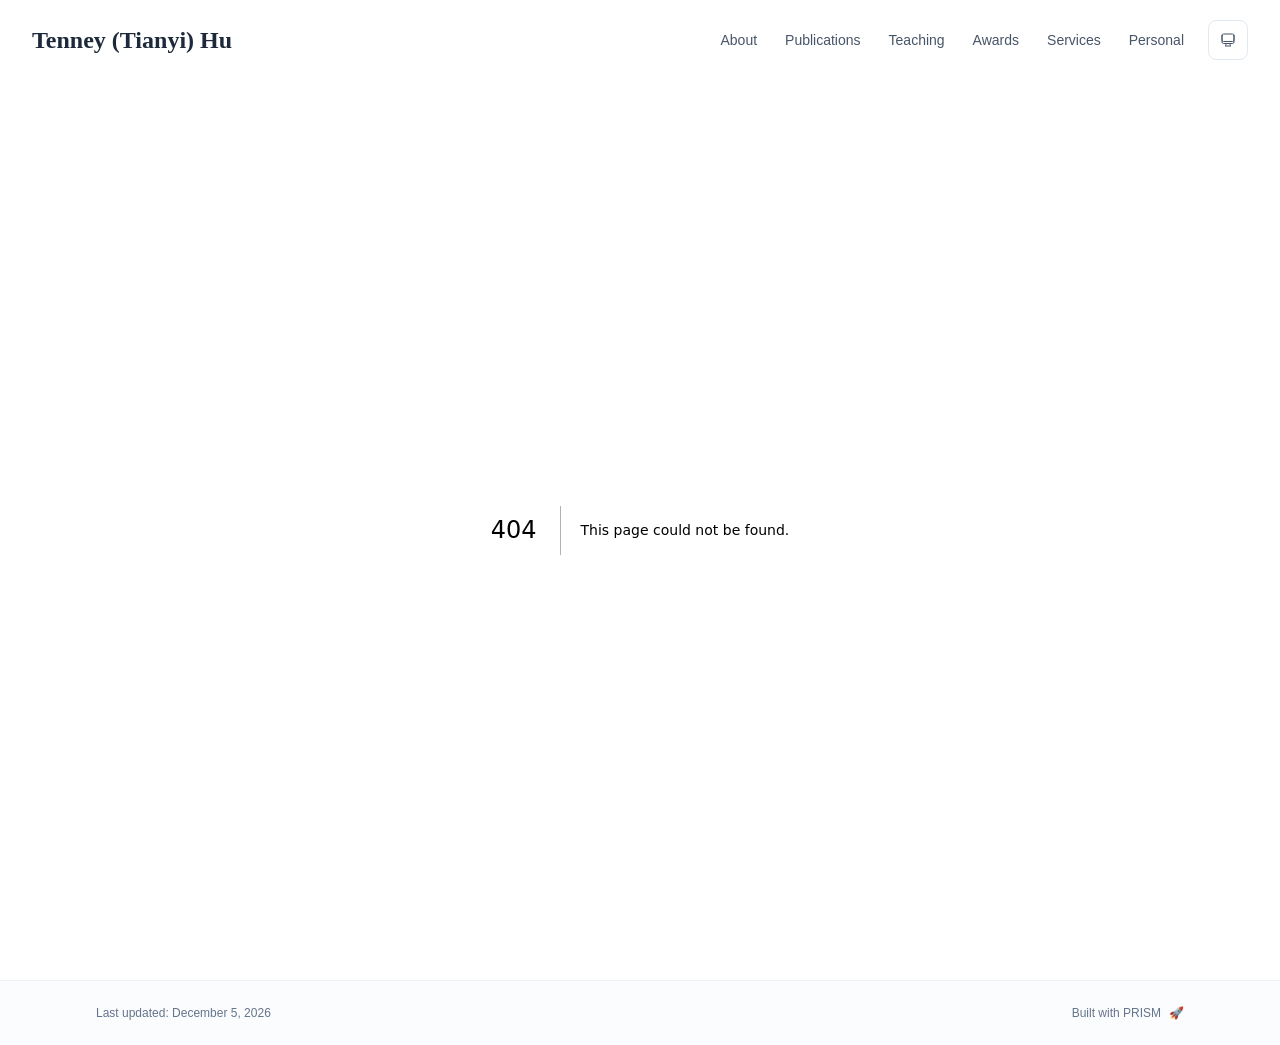
==== 404/index.html @ b14a24d8 "A" ====
<!DOCTYPE html><!--tBl_cFNAzrPfrctLOhfGu--><html lang="en" class="scroll-smooth"><head><meta charSet="utf-8"/><meta name="viewport" content="width=device-width, initial-scale=1"/><link rel="stylesheet" href="/_next/static/css/1323167429cc407e.css" data-precedence="next"/><link rel="preload" as="script" fetchPriority="low" href="/_next/static/chunks/webpack-084ae6d53f03b7b3.js"/><script src="/_next/static/chunks/4bd1b696-c023c6e3521b1417.js" async=""></script><script src="/_next/static/chunks/255-dda36e826969d334.js" async=""></script><script src="/_next/static/chunks/main-app-a64afe714de69679.js" async=""></script><script src="/_next/static/chunks/615-4d3a2b0922041f0c.js" async=""></script><script src="/_next/static/chunks/619-9168df9c2a29b74b.js" async=""></script><script src="/_next/static/chunks/310-e331d309ebd695f5.js" async=""></script><script src="/_next/static/chunks/app/layout-cf4c3bbd81ba5dc7.js" async=""></script><link rel="icon" href="/icon.svg" type="image/svg+xml"/><link rel="dns-prefetch" href="https://jialeliu.com"/><link rel="preconnect" href="https://jialeliu.com" crossorigin=""/><link rel="preload" as="font" type="font/woff2" href="https://jialeliu.com/fonts/georgiab.woff2" crossorigin=""/><title>404: This page could not be found.</title><meta name="robots" content="noindex"/><title>Tenney (Tianyi) Hu</title><meta name="description" content="PhD student at the Aarhus University."/><meta name="author" content="Tianyi Hu"/><meta name="keywords" content="Tianyi Hu,PhD,Research,Aarhus University"/><meta name="creator" content="Tianyi Hu"/><meta name="publisher" content="Tianyi Hu"/><meta property="og:title" content="Tenney (Tianyi) Hu"/><meta property="og:description" content="PhD student at the Aarhus University."/><meta property="og:site_name" content="Tianyi Hu&#x27;s Academic Website"/><meta property="og:locale" content="en_US"/><meta property="og:type" content="website"/><meta name="twitter:card" content="summary"/><meta name="twitter:title" content="Tenney (Tianyi) Hu"/><meta name="twitter:description" content="PhD student at the Aarhus University."/><link rel="icon" href="/icon.svg"/><script>
              try {
                const theme = localStorage.getItem('theme-storage');
                const parsed = theme ? JSON.parse(theme) : null;
                const setting = parsed?.state?.theme || 'system';
                const prefersDark = typeof window !== 'undefined' && window.matchMedia && window.matchMedia('(prefers-color-scheme: dark)').matches;
                const effective = setting === 'dark' ? 'dark' : (setting === 'light' ? 'light' : (prefersDark ? 'dark' : 'light'));
                var root = document.documentElement;
                root.classList.add(effective);
                root.setAttribute('data-theme', effective);
              } catch (e) {
                var root = document.documentElement;
                root.classList.add('light');
                root.setAttribute('data-theme', 'light');
              }
            </script><script>
    try {
      const cfg = {"enabled":true,"locales":["en"],"defaultLocale":"en","mode":"auto","fixedLocale":"en","persist":true,"switcher":true,"labels":{"en":"English"}};
      const storageKey = 'locale-storage';
      const normalize = (value) => typeof value === 'string' ? value.trim().replace('_', '-').toLowerCase() : '';
      const matchLocale = (candidate) => {
        const normalized = normalize(candidate);
        if (!normalized) return null;
        if (cfg.locales.includes(normalized)) return normalized;
        const language = normalized.split('-')[0];
        if (cfg.locales.includes(language)) return language;
        return null;
      };

      let resolved = null;

      if (cfg.persist) {
        resolved = matchLocale(localStorage.getItem(storageKey));
      }

      if (!resolved) {
        if (cfg.mode === 'fixed') {
          resolved = cfg.fixedLocale;
        } else {
          resolved = matchLocale(navigator.language);
        }
      }

      if (!resolved) {
        resolved = cfg.defaultLocale;
      }

      const root = document.documentElement;
      root.lang = resolved;
      root.setAttribute('data-locale', resolved);

      if (cfg.persist) {
        localStorage.setItem(storageKey, resolved);
      }
    } catch (e) {
      const root = document.documentElement;
      root.lang = 'en';
      root.setAttribute('data-locale', 'en');
    }
  </script><script src="/_next/static/chunks/polyfills-42372ed130431b0a.js" noModule=""></script></head><body class="font-sans antialiased"><div hidden=""><!--$--><!--/$--></div><div style="visibility:hidden"><nav class="fixed top-0 left-0 right-0 z-50" data-headlessui-state=""><div class="transition-all duration-300 ease-out bg-transparent" style="transform:translateY(-100px)"><div class="max-w-7xl mx-auto px-4 sm:px-6 lg:px-8"><div class="flex justify-between items-center h-16 lg:h-20"><div class="flex-shrink-0" tabindex="0"><a class="text-xl lg:text-2xl font-serif font-semibold text-primary hover:text-accent transition-colors duration-200" href="/">Tenney (Tianyi) Hu</a></div><div class="hidden lg:block"><div class="ml-10 flex items-center space-x-3"><div class="relative flex items-baseline space-x-1"><a data-nav-href="/" class="relative px-3 py-2 text-sm font-medium rounded-lg transition-colors duration-150 text-neutral-600" href="/">About</a><a data-nav-href="/publications" class="relative px-3 py-2 text-sm font-medium rounded-lg transition-colors duration-150 text-neutral-600" href="/publications/">Publications</a><a data-nav-href="/teaching" class="relative px-3 py-2 text-sm font-medium rounded-lg transition-colors duration-150 text-neutral-600" href="/teaching/">Teaching</a><a data-nav-href="/awards" class="relative px-3 py-2 text-sm font-medium rounded-lg transition-colors duration-150 text-neutral-600" href="/awards/">Awards</a><a data-nav-href="/services" class="relative px-3 py-2 text-sm font-medium rounded-lg transition-colors duration-150 text-neutral-600" href="/services/">Services</a><a data-nav-href="/personal" class="relative px-3 py-2 text-sm font-medium rounded-lg transition-colors duration-150 text-neutral-600" href="/personal/">Personal</a></div><div class="flex items-center justify-center w-10 h-10 rounded-lg border border-neutral-200 dark:border-[rgba(148,163,184,0.24)] bg-background dark:bg-neutral-800"><div class="w-4 h-4 rounded-full bg-neutral-300 animate-pulse"></div></div></div></div><div class="lg:hidden flex items-center space-x-2"><div class="flex items-center justify-center w-10 h-10 rounded-lg border border-neutral-200 dark:border-[rgba(148,163,184,0.24)] bg-background dark:bg-neutral-800"><div class="w-4 h-4 rounded-full bg-neutral-300 animate-pulse"></div></div><button class="inline-flex items-center justify-center p-2 rounded-md text-neutral-600 hover:text-primary hover:bg-neutral-100 dark:hover:bg-neutral-800 focus:outline-none focus:ring-2 focus:ring-inset focus:ring-accent transition-colors duration-200" id="headlessui-disclosure-button-_R_7pdb_" type="button" aria-expanded="false" data-headlessui-state=""><span class="sr-only">Open main menu</span><div><svg xmlns="http://www.w3.org/2000/svg" fill="none" viewBox="0 0 24 24" stroke-width="1.5" stroke="currentColor" aria-hidden="true" data-slot="icon" class="block h-6 w-6"><path stroke-linecap="round" stroke-linejoin="round" d="M3.75 6.75h16.5M3.75 12h16.5m-16.5 5.25h16.5"></path></svg></div></button></div></div></div></div></nav><main class="min-h-screen pt-16 lg:pt-20"><div style="font-family:system-ui,&quot;Segoe UI&quot;,Roboto,Helvetica,Arial,sans-serif,&quot;Apple Color Emoji&quot;,&quot;Segoe UI Emoji&quot;;height:100vh;text-align:center;display:flex;flex-direction:column;align-items:center;justify-content:center"><div><style>body{color:#000;background:#fff;margin:0}.next-error-h1{border-right:1px solid rgba(0,0,0,.3)}@media (prefers-color-scheme:dark){body{color:#fff;background:#000}.next-error-h1{border-right:1px solid rgba(255,255,255,.3)}}</style><h1 class="next-error-h1" style="display:inline-block;margin:0 20px 0 0;padding:0 23px 0 0;font-size:24px;font-weight:500;vertical-align:top;line-height:49px">404</h1><div style="display:inline-block"><h2 style="font-size:14px;font-weight:400;line-height:49px;margin:0">This page could not be found.</h2></div></div></div><!--$--><!--/$--></main><footer class="border-t border-neutral-200/50 bg-neutral-50/50 dark:bg-neutral-900/50 dark:border-neutral-700/50"><div class="max-w-6xl mx-auto px-4 sm:px-6 lg:px-8 py-6"><div class="flex flex-col sm:flex-row justify-between items-center gap-2"><p class="text-xs text-neutral-500">Last updated<!-- -->: <!-- -->April 13, 2026</p><p class="text-xs text-neutral-500 flex items-center"><a href="https://github.com/xyjoey/PRISM" target="_blank" rel="noopener noreferrer">Built with PRISM</a><span class="ml-2">🚀</span></p></div></div></footer></div><script src="/_next/static/chunks/webpack-084ae6d53f03b7b3.js" id="_R_" async=""></script><script>(self.__next_f=self.__next_f||[]).push([0])</script><script>self.__next_f.push([1,"1:\"$Sreact.fragment\"\n3:I[7558,[\"615\",\"static/chunks/615-4d3a2b0922041f0c.js\",\"619\",\"static/chunks/619-9168df9c2a29b74b.js\",\"310\",\"static/chunks/310-e331d309ebd695f5.js\",\"177\",\"static/chunks/app/layout-cf4c3bbd81ba5dc7.js\"],\"ThemeProvider\"]\n4:I[611,[\"615\",\"static/chunks/615-4d3a2b0922041f0c.js\",\"619\",\"static/chunks/619-9168df9c2a29b74b.js\",\"310\",\"static/chunks/310-e331d309ebd695f5.js\",\"177\",\"static/chunks/app/layout-cf4c3bbd81ba5dc7.js\"],\"LocaleProvider\"]\n5:I[552,[\"615\",\"static/chunks/615-4d3a2b0922041f0c.js\",\"619\",\"static/chunks/619-9168df9c2a29b74b.js\",\"310\",\"static/chunks/310-e331d309ebd695f5.js\",\"177\",\"static/chunks/app/layout-cf4c3bbd81ba5dc7.js\"],\"default\"]\nb:I[7150,[],\"\"]\n:HL[\"/_next/static/css/1323167429cc407e.css\",\"style\"]\n2:T57d,"])</script><script>self.__next_f.push([1,"\n    try {\n      const cfg = {\"enabled\":true,\"locales\":[\"en\"],\"defaultLocale\":\"en\",\"mode\":\"auto\",\"fixedLocale\":\"en\",\"persist\":true,\"switcher\":true,\"labels\":{\"en\":\"English\"}};\n      const storageKey = 'locale-storage';\n      const normalize = (value) =\u003e typeof value === 'string' ? value.trim().replace('_', '-').toLowerCase() : '';\n      const matchLocale = (candidate) =\u003e {\n        const normalized = normalize(candidate);\n        if (!normalized) return null;\n        if (cfg.locales.includes(normalized)) return normalized;\n        const language = normalized.split('-')[0];\n        if (cfg.locales.includes(language)) return language;\n        return null;\n      };\n\n      let resolved = null;\n\n      if (cfg.persist) {\n        resolved = matchLocale(localStorage.getItem(storageKey));\n      }\n\n      if (!resolved) {\n        if (cfg.mode === 'fixed') {\n          resolved = cfg.fixedLocale;\n        } else {\n          resolved = matchLocale(navigator.language);\n        }\n      }\n\n      if (!resolved) {\n        resolved = cfg.defaultLocale;\n      }\n\n      const root = document.documentElement;\n      root.lang = resolved;\n      root.setAttribute('data-locale', resolved);\n\n      if (cfg.persist) {\n        localStorage.setItem(storageKey, resolved);\n      }\n    } catch (e) {\n      const root = document.documentElement;\n      root.lang = 'en';\n      root.setAttribute('data-locale', 'en');\n    }\n  "])</script><script>self.__next_f.push([1,"0:{\"P\":null,\"b\":\"tBl_cFNAzrPfrctLOhfGu\",\"p\":\"\",\"c\":[\"\",\"_not-found\",\"\"],\"i\":false,\"f\":[[[\"\",{\"children\":[\"/_not-found\",{\"children\":[\"__PAGE__\",{}]}]},\"$undefined\",\"$undefined\",true],[\"\",[\"$\",\"$1\",\"c\",{\"children\":[[[\"$\",\"link\",\"0\",{\"rel\":\"stylesheet\",\"href\":\"/_next/static/css/1323167429cc407e.css\",\"precedence\":\"next\",\"crossOrigin\":\"$undefined\",\"nonce\":\"$undefined\"}]],[\"$\",\"html\",null,{\"lang\":\"en\",\"className\":\"scroll-smooth\",\"suppressHydrationWarning\":true,\"children\":[[\"$\",\"head\",null,{\"children\":[[\"$\",\"link\",null,{\"rel\":\"icon\",\"href\":\"/icon.svg\",\"type\":\"image/svg+xml\"}],[\"$\",\"link\",null,{\"rel\":\"dns-prefetch\",\"href\":\"https://jialeliu.com\"}],[\"$\",\"link\",null,{\"rel\":\"preconnect\",\"href\":\"https://jialeliu.com\",\"crossOrigin\":\"\"}],[\"$\",\"link\",null,{\"rel\":\"preload\",\"as\":\"font\",\"type\":\"font/woff2\",\"href\":\"https://jialeliu.com/fonts/georgiab.woff2\",\"crossOrigin\":\"\"}],[\"$\",\"script\",null,{\"dangerouslySetInnerHTML\":{\"__html\":\"\\n              try {\\n                const theme = localStorage.getItem('theme-storage');\\n                const parsed = theme ? JSON.parse(theme) : null;\\n                const setting = parsed?.state?.theme || 'system';\\n                const prefersDark = typeof window !== 'undefined' \u0026\u0026 window.matchMedia \u0026\u0026 window.matchMedia('(prefers-color-scheme: dark)').matches;\\n                const effective = setting === 'dark' ? 'dark' : (setting === 'light' ? 'light' : (prefersDark ? 'dark' : 'light'));\\n                var root = document.documentElement;\\n                root.classList.add(effective);\\n                root.setAttribute('data-theme', effective);\\n              } catch (e) {\\n                var root = document.documentElement;\\n                root.classList.add('light');\\n                root.setAttribute('data-theme', 'light');\\n              }\\n            \"}}],[\"$\",\"script\",null,{\"dangerouslySetInnerHTML\":{\"__html\":\"$2\"}}]]}],[\"$\",\"body\",null,{\"className\":\"font-sans antialiased\",\"children\":[\"$\",\"$L3\",null,{\"children\":[\"$\",\"$L4\",null,{\"config\":{\"enabled\":true,\"locales\":[\"en\"],\"defaultLocale\":\"en\",\"mode\":\"auto\",\"fixedLocale\":\"en\",\"persist\":true,\"switcher\":true,\"labels\":{\"en\":\"English\"}},\"children\":[[\"$\",\"$L5\",null,{\"items\":[{\"title\":\"About\",\"type\":\"page\",\"target\":\"about\",\"href\":\"/\"},{\"title\":\"Publications\",\"type\":\"page\",\"target\":\"publications\",\"href\":\"/publications\"},{\"title\":\"Teaching\",\"type\":\"page\",\"target\":\"teaching\",\"href\":\"/teaching\"},{\"title\":\"Awards\",\"type\":\"page\",\"target\":\"awards\",\"href\":\"/awards\"},{\"title\":\"Services\",\"type\":\"page\",\"target\":\"services\",\"href\":\"/services\"},{\"title\":\"Personal\",\"type\":\"page\",\"target\":\"personal\",\"href\":\"/personal\"}],\"siteTitle\":\"Tenney (Tianyi) Hu\",\"enableOnePageMode\":false,\"i18n\":\"$0:f:0:1:1:props:children:1:props:children:1:props:children:props:children:props:config\",\"itemsByLocale\":{\"en\":[{\"title\":\"About\",\"type\":\"page\",\"target\":\"about\",\"href\":\"/\"},{\"title\":\"Publications\",\"type\":\"page\",\"target\":\"publications\",\"href\":\"/publications\"},{\"title\":\"Teaching\",\"type\":\"page\",\"target\":\"teaching\",\"href\":\"/teaching\"},{\"title\":\"Awards\",\"type\":\"page\",\"target\":\"awards\",\"href\":\"/awards\"},{\"title\":\"Services\",\"type\":\"page\",\"target\":\"services\",\"href\":\"/services\"},{\"title\":\"Personal\",\"type\":\"page\",\"target\":\"personal\",\"href\":\"/personal\"}]},\"siteTitleByLocale\":{\"en\":\"Tenney (Tianyi) Hu\"}}],\"$L6\",\"$L7\"]}]}]}]]}]]}],{\"children\":[\"/_not-found\",\"$L8\",{\"children\":[\"__PAGE__\",\"$L9\",{},null,false]},null,false]},null,false],\"$La\",false]],\"m\":\"$undefined\",\"G\":[\"$b\",[]],\"s\":false,\"S\":true}\n"])</script><script>self.__next_f.push([1,"c:I[9766,[],\"\"]\nd:I[8924,[],\"\"]\ne:I[7923,[\"615\",\"static/chunks/615-4d3a2b0922041f0c.js\",\"619\",\"static/chunks/619-9168df9c2a29b74b.js\",\"310\",\"static/chunks/310-e331d309ebd695f5.js\",\"177\",\"static/chunks/app/layout-cf4c3bbd81ba5dc7.js\"],\"default\"]\nf:I[4431,[],\"OutletBoundary\"]\n11:I[5278,[],\"AsyncMetadataOutlet\"]\n13:I[4431,[],\"ViewportBoundary\"]\n15:I[4431,[],\"MetadataBoundary\"]\n16:\"$Sreact.suspense\"\n6:[\"$\",\"main\",null,{\"className\":\"min-h-screen pt-16 lg:pt-20\",\"children\":[\"$\",\"$Lc\",null,{\"parallelRouterKey\":\"children\",\"error\":\"$undefined\",\"errorStyles\":\"$undefined\",\"errorScripts\":\"$undefined\",\"template\":[\"$\",\"$Ld\",null,{}],\"templateStyles\":\"$undefined\",\"templateScripts\":\"$undefined\",\"notFound\":\"$undefined\",\"forbidden\":\"$undefined\",\"unauthorized\":\"$undefined\"}]}]\n7:[\"$\",\"$Le\",null,{\"lastUpdated\":\"$undefined\",\"lastUpdatedByLocale\":{\"en\":\"$undefined\"},\"defaultLocale\":\"en\"}]\n8:[\"$\",\"$1\",\"c\",{\"children\":[null,[\"$\",\"$Lc\",null,{\"parallelRouterKey\":\"children\",\"error\":\"$undefined\",\"errorStyles\":\"$undefined\",\"errorScripts\":\"$undefined\",\"template\":[\"$\",\"$Ld\",null,{}],\"templateStyles\":\"$undefined\",\"templateScripts\":\"$undefined\",\"notFound\":\"$undefined\",\"forbidden\":\"$undefined\",\"unauthorized\":\"$undefined\"}]]}]\n"])</script><script>self.__next_f.push([1,"9:[\"$\",\"$1\",\"c\",{\"children\":[[[\"$\",\"title\",null,{\"children\":\"404: This page could not be found.\"}],[\"$\",\"div\",null,{\"style\":{\"fontFamily\":\"system-ui,\\\"Segoe UI\\\",Roboto,Helvetica,Arial,sans-serif,\\\"Apple Color Emoji\\\",\\\"Segoe UI Emoji\\\"\",\"height\":\"100vh\",\"textAlign\":\"center\",\"display\":\"flex\",\"flexDirection\":\"column\",\"alignItems\":\"center\",\"justifyContent\":\"center\"},\"children\":[\"$\",\"div\",null,{\"children\":[[\"$\",\"style\",null,{\"dangerouslySetInnerHTML\":{\"__html\":\"body{color:#000;background:#fff;margin:0}.next-error-h1{border-right:1px solid rgba(0,0,0,.3)}@media (prefers-color-scheme:dark){body{color:#fff;background:#000}.next-error-h1{border-right:1px solid rgba(255,255,255,.3)}}\"}}],[\"$\",\"h1\",null,{\"className\":\"next-error-h1\",\"style\":{\"display\":\"inline-block\",\"margin\":\"0 20px 0 0\",\"padding\":\"0 23px 0 0\",\"fontSize\":24,\"fontWeight\":500,\"verticalAlign\":\"top\",\"lineHeight\":\"49px\"},\"children\":404}],[\"$\",\"div\",null,{\"style\":{\"display\":\"inline-block\"},\"children\":[\"$\",\"h2\",null,{\"style\":{\"fontSize\":14,\"fontWeight\":400,\"lineHeight\":\"49px\",\"margin\":0},\"children\":\"This page could not be found.\"}]}]]}]}]],null,[\"$\",\"$Lf\",null,{\"children\":[\"$L10\",[\"$\",\"$L11\",null,{\"promise\":\"$@12\"}]]}]]}]\n"])</script><script>self.__next_f.push([1,"a:[\"$\",\"$1\",\"h\",{\"children\":[[\"$\",\"meta\",null,{\"name\":\"robots\",\"content\":\"noindex\"}],[[\"$\",\"$L13\",null,{\"children\":\"$L14\"}],null],[\"$\",\"$L15\",null,{\"children\":[\"$\",\"div\",null,{\"hidden\":true,\"children\":[\"$\",\"$16\",null,{\"fallback\":null,\"children\":\"$L17\"}]}]}]]}]\n"])</script><script>self.__next_f.push([1,"14:[[\"$\",\"meta\",\"0\",{\"charSet\":\"utf-8\"}],[\"$\",\"meta\",\"1\",{\"name\":\"viewport\",\"content\":\"width=device-width, initial-scale=1\"}]]\n10:null\n"])</script><script>self.__next_f.push([1,"18:I[622,[],\"IconMark\"]\n"])</script><script>self.__next_f.push([1,"12:{\"metadata\":[[\"$\",\"title\",\"0\",{\"children\":\"Tenney (Tianyi) Hu\"}],[\"$\",\"meta\",\"1\",{\"name\":\"description\",\"content\":\"PhD student at the Aarhus University.\"}],[\"$\",\"meta\",\"2\",{\"name\":\"author\",\"content\":\"Tianyi Hu\"}],[\"$\",\"meta\",\"3\",{\"name\":\"keywords\",\"content\":\"Tianyi Hu,PhD,Research,Aarhus University\"}],[\"$\",\"meta\",\"4\",{\"name\":\"creator\",\"content\":\"Tianyi Hu\"}],[\"$\",\"meta\",\"5\",{\"name\":\"publisher\",\"content\":\"Tianyi Hu\"}],[\"$\",\"meta\",\"6\",{\"property\":\"og:title\",\"content\":\"Tenney (Tianyi) Hu\"}],[\"$\",\"meta\",\"7\",{\"property\":\"og:description\",\"content\":\"PhD student at the Aarhus University.\"}],[\"$\",\"meta\",\"8\",{\"property\":\"og:site_name\",\"content\":\"Tianyi Hu's Academic Website\"}],[\"$\",\"meta\",\"9\",{\"property\":\"og:locale\",\"content\":\"en_US\"}],[\"$\",\"meta\",\"10\",{\"property\":\"og:type\",\"content\":\"website\"}],[\"$\",\"meta\",\"11\",{\"name\":\"twitter:card\",\"content\":\"summary\"}],[\"$\",\"meta\",\"12\",{\"name\":\"twitter:title\",\"content\":\"Tenney (Tianyi) Hu\"}],[\"$\",\"meta\",\"13\",{\"name\":\"twitter:description\",\"content\":\"PhD student at the Aarhus University.\"}],[\"$\",\"link\",\"14\",{\"rel\":\"icon\",\"href\":\"/icon.svg\"}],[\"$\",\"$L18\",\"15\",{}]],\"error\":null,\"digest\":\"$undefined\"}\n"])</script><script>self.__next_f.push([1,"17:\"$12:metadata\"\n"])</script></body></html>
---- _next/static/css/1323167429cc407e.css ----
/*! tailwindcss v4.1.10 | MIT License | https://tailwindcss.com */@layer properties{@supports (((-webkit-hyphens:none)) and (not (margin-trim:inline))) or ((-moz-orient:inline) and (not (color:rgb(from red r g b)))){*,::backdrop,:after,:before{--tw-translate-x:0;--tw-translate-y:0;--tw-translate-z:0;--tw-rotate-x:initial;--tw-rotate-y:initial;--tw-rotate-z:initial;--tw-skew-x:initial;--tw-skew-y:initial;--tw-space-y-reverse:0;--tw-space-x-reverse:0;--tw-border-style:solid;--tw-leading:initial;--tw-font-weight:initial;--tw-shadow:0 0 #0000;--tw-shadow-color:initial;--tw-shadow-alpha:100%;--tw-inset-shadow:0 0 #0000;--tw-inset-shadow-color:initial;--tw-inset-shadow-alpha:100%;--tw-ring-color:initial;--tw-ring-shadow:0 0 #0000;--tw-inset-ring-color:initial;--tw-inset-ring-shadow:0 0 #0000;--tw-ring-inset:initial;--tw-ring-offset-width:0px;--tw-ring-offset-color:#fff;--tw-ring-offset-shadow:0 0 #0000;--tw-blur:initial;--tw-brightness:initial;--tw-contrast:initial;--tw-grayscale:initial;--tw-hue-rotate:initial;--tw-invert:initial;--tw-opacity:initial;--tw-saturate:initial;--tw-sepia:initial;--tw-drop-shadow:initial;--tw-drop-shadow-color:initial;--tw-drop-shadow-alpha:100%;--tw-drop-shadow-size:initial;--tw-backdrop-blur:initial;--tw-backdrop-brightness:initial;--tw-backdrop-contrast:initial;--tw-backdrop-grayscale:initial;--tw-backdrop-hue-rotate:initial;--tw-backdrop-invert:initial;--tw-backdrop-opacity:initial;--tw-backdrop-saturate:initial;--tw-backdrop-sepia:initial;--tw-duration:initial;--tw-ease:initial;--tw-scale-x:1;--tw-scale-y:1;--tw-scale-z:1}}}@layer theme{:host,:root{--font-sans:"Inter",-apple-system,BlinkMacSystemFont,"Segoe UI",Roboto,sans-serif;--color-red-50:oklch(97.1% .013 17.38);--color-red-400:oklch(70.4% .191 22.216);--color-red-600:oklch(57.7% .245 27.325);--color-red-900:oklch(39.6% .141 25.723);--color-white:#fff;--spacing:.25rem;--container-2xl:42rem;--container-3xl:48rem;--container-4xl:56rem;--container-6xl:72rem;--container-7xl:80rem;--text-xs:.75rem;--text-xs--line-height:calc(1/.75);--text-sm:.875rem;--text-sm--line-height:calc(1.25/.875);--text-base:1rem;--text-base--line-height:calc(1.5/1);--text-lg:1.125rem;--text-lg--line-height:calc(1.75/1.125);--text-xl:1.25rem;--text-xl--line-height:calc(1.75/1.25);--text-2xl:1.5rem;--text-2xl--line-height:calc(2/1.5);--text-3xl:1.875rem;--text-3xl--line-height:calc(2.25/1.875);--text-4xl:2.25rem;--text-4xl--line-height:calc(2.5/2.25);--font-weight-medium:500;--font-weight-semibold:600;--font-weight-bold:700;--leading-tight:1.25;--leading-relaxed:1.625;--radius-md:.375rem;--radius-lg:.5rem;--radius-xl:.75rem;--radius-2xl:1rem;--ease-out:cubic-bezier(0,0,.2,1);--animate-pulse:pulse 2s cubic-bezier(.4,0,.6,1)infinite;--blur-xl:24px;--aspect-video:16/9;--default-transition-duration:.15s;--default-transition-timing-function:cubic-bezier(.4,0,.2,1);--default-font-family:"Inter",-apple-system,BlinkMacSystemFont,"Segoe UI",Roboto,sans-serif;--default-mono-font-family:"SF Mono",Monaco,"Cascadia Code","Roboto Mono",Consolas,"Courier New",monospace;--line-height-normal:1.5;--shadow-glass:0 8px 32px 0 #1f26875e}}@layer base{*,::backdrop,:after,:before{box-sizing:border-box;border:0 solid;margin:0;padding:0}::file-selector-button{box-sizing:border-box;border:0 solid;margin:0;padding:0}:host,html{-webkit-text-size-adjust:100%;tab-size:4;line-height:1.5;font-family:var(--default-font-family,ui-sans-serif,system-ui,sans-serif,"Apple Color Emoji","Segoe UI Emoji","Segoe UI Symbol","Noto Color Emoji");font-feature-settings:var(--default-font-feature-settings,normal);font-variation-settings:var(--default-font-variation-settings,normal);-webkit-tap-highlight-color:transparent}hr{height:0;color:inherit;border-top-width:1px}abbr:where([title]){-webkit-text-decoration:underline dotted;text-decoration:underline dotted}h1,h2,h3,h4,h5,h6{font-size:inherit;font-weight:inherit}a{color:inherit;-webkit-text-decoration:inherit;text-decoration:inherit}b,strong{font-weight:bolder}code,kbd,pre,samp{font-family:var(--default-mono-font-family,ui-monospace,SFMono-Regular,Menlo,Monaco,Consolas,"Liberation Mono","Courier New",monospace);font-feature-settings:var(--default-mono-font-feature-settings,normal);font-variation-settings:var(--default-mono-font-variation-settings,normal);font-size:1em}small{font-size:80%}sub,sup{vertical-align:baseline;font-size:75%;line-height:0;position:relative}sub{bottom:-.25em}sup{top:-.5em}table{text-indent:0;border-color:inherit;border-collapse:collapse}:-moz-focusring{outline:auto}progress{vertical-align:baseline}summary{display:list-item}menu,ol,ul{list-style:none}audio,canvas,embed,iframe,img,object,svg,video{vertical-align:middle;display:block}img,video{max-width:100%;height:auto}button,input,optgroup,select,textarea{font:inherit;font-feature-settings:inherit;font-variation-settings:inherit;letter-spacing:inherit;color:inherit;opacity:1;background-color:#0000;border-radius:0}::file-selector-button{font:inherit;font-feature-settings:inherit;font-variation-settings:inherit;letter-spacing:inherit;color:inherit;opacity:1;background-color:#0000;border-radius:0}:where(select:is([multiple],[size])) optgroup{font-weight:bolder}:where(select:is([multiple],[size])) optgroup option{padding-inline-start:20px}::file-selector-button{margin-inline-end:4px}::placeholder{opacity:1}@supports (not ((-webkit-appearance:-apple-pay-button))) or (contain-intrinsic-size:1px){::placeholder{color:currentColor}@supports (color:color-mix(in lab,red,red)){::placeholder{color:color-mix(in oklab,currentcolor 50%,transparent)}}}textarea{resize:vertical}::-webkit-search-decoration{-webkit-appearance:none}::-webkit-date-and-time-value{min-height:1lh;text-align:inherit}::-webkit-datetime-edit{display:inline-flex}::-webkit-datetime-edit-fields-wrapper{padding:0}::-webkit-datetime-edit,::-webkit-datetime-edit-year-field{padding-block:0}::-webkit-datetime-edit-day-field,::-webkit-datetime-edit-month-field{padding-block:0}::-webkit-datetime-edit-hour-field,::-webkit-datetime-edit-minute-field{padding-block:0}::-webkit-datetime-edit-millisecond-field,::-webkit-datetime-edit-second-field{padding-block:0}::-webkit-datetime-edit-meridiem-field{padding-block:0}:-moz-ui-invalid{box-shadow:none}button,input:where([type=button],[type=reset],[type=submit]){appearance:button}::file-selector-button{appearance:button}::-webkit-inner-spin-button,::-webkit-outer-spin-button{height:auto}[hidden]:where(:not([hidden=until-found])){display:none!important}}@layer components;@layer utilities{.pointer-events-none{pointer-events:none}.sr-only{clip:rect(0,0,0,0);white-space:nowrap;border-width:0;width:1px;height:1px;margin:-1px;padding:0;overflow:hidden}.absolute,.sr-only{position:absolute}.fixed{position:fixed}.relative{position:relative}.static{position:static}.sticky{position:sticky}.inset-0{inset:calc(var(--spacing)*0)}.top-0{top:calc(var(--spacing)*0)}.top-1\/2{top:50%}.top-2{top:calc(var(--spacing)*2)}.top-8{top:calc(var(--spacing)*8)}.top-full{top:100%}.right-0{right:calc(var(--spacing)*0)}.right-2{right:calc(var(--spacing)*2)}.left-0{left:calc(var(--spacing)*0)}.left-1\/2{left:50%}.left-3{left:calc(var(--spacing)*3)}.z-10{z-index:10}.z-20{z-index:20}.z-40{z-index:40}.z-50{z-index:50}.container{width:100%}@media (min-width:40rem){.container{max-width:40rem}}@media (min-width:48rem){.container{max-width:48rem}}@media (min-width:64rem){.container{max-width:64rem}}@media (min-width:80rem){.container{max-width:80rem}}@media (min-width:96rem){.container{max-width:96rem}}.mx-auto{margin-inline:auto}.my-4{margin-block:calc(var(--spacing)*4)}.mt-1{margin-top:calc(var(--spacing)*1)}.mt-2{margin-top:calc(var(--spacing)*2)}.mt-4{margin-top:calc(var(--spacing)*4)}.mt-6{margin-top:calc(var(--spacing)*6)}.mt-8{margin-top:calc(var(--spacing)*8)}.mt-auto{margin-top:auto}.mr-1{margin-right:calc(var(--spacing)*1)}.mr-1\.5{margin-right:calc(var(--spacing)*1.5)}.mr-2{margin-right:calc(var(--spacing)*2)}.mb-1{margin-bottom:calc(var(--spacing)*1)}.mb-2{margin-bottom:calc(var(--spacing)*2)}.mb-3{margin-bottom:calc(var(--spacing)*3)}.mb-4{margin-bottom:calc(var(--spacing)*4)}.mb-6{margin-bottom:calc(var(--spacing)*6)}.mb-8{margin-bottom:calc(var(--spacing)*8)}.ml-0{margin-left:calc(var(--spacing)*0)}.ml-2{margin-left:calc(var(--spacing)*2)}.ml-4{margin-left:calc(var(--spacing)*4)}.ml-10{margin-left:calc(var(--spacing)*10)}.line-clamp-2{-webkit-line-clamp:2}.line-clamp-2,.line-clamp-3{-webkit-box-orient:vertical;display:-webkit-box;overflow:hidden}.line-clamp-3{-webkit-line-clamp:3}.block{display:block}.contents{display:contents}.flex{display:flex}.grid{display:grid}.hidden{display:none}.inline-flex{display:inline-flex}.aspect-video{aspect-ratio:var(--aspect-video)}.h-0{height:calc(var(--spacing)*0)}.h-2\.5{height:calc(var(--spacing)*2.5)}.h-3{height:calc(var(--spacing)*3)}.h-3\.5{height:calc(var(--spacing)*3.5)}.h-4{height:calc(var(--spacing)*4)}.h-5{height:calc(var(--spacing)*5)}.h-6{height:calc(var(--spacing)*6)}.h-10{height:calc(var(--spacing)*10)}.h-16{height:calc(var(--spacing)*16)}.h-64{height:calc(var(--spacing)*64)}.h-full{height:100%}.min-h-screen{min-height:100vh}.w-0{width:calc(var(--spacing)*0)}.w-2\.5{width:calc(var(--spacing)*2.5)}.w-3{width:calc(var(--spacing)*3)}.w-3\.5{width:calc(var(--spacing)*3.5)}.w-4{width:calc(var(--spacing)*4)}.w-5{width:calc(var(--spacing)*5)}.w-6{width:calc(var(--spacing)*6)}.w-10{width:calc(var(--spacing)*10)}.w-14{width:calc(var(--spacing)*14)}.w-16{width:calc(var(--spacing)*16)}.w-32{width:calc(var(--spacing)*32)}.w-36{width:calc(var(--spacing)*36)}.w-64{width:calc(var(--spacing)*64)}.w-full{width:100%}.max-w-2xl{max-width:var(--container-2xl)}.max-w-3xl{max-width:var(--container-3xl)}.max-w-4xl{max-width:var(--container-4xl)}.max-w-6xl{max-width:var(--container-6xl)}.max-w-7xl{max-width:var(--container-7xl)}.max-w-\[calc\(100vw-2rem\)\]{max-width:calc(100vw - 2rem)}.flex-shrink-0{flex-shrink:0}.flex-grow{flex-grow:1}.-translate-x-1\/2{--tw-translate-x:calc(calc(1/2*100%)*-1)}.-translate-x-1\/2,.-translate-y-1\/2{translate:var(--tw-translate-x)var(--tw-translate-y)}.-translate-y-1\/2{--tw-translate-y:calc(calc(1/2*100%)*-1)}.-translate-y-full{--tw-translate-y:-100%;translate:var(--tw-translate-x)var(--tw-translate-y)}.transform{transform:var(--tw-rotate-x,)var(--tw-rotate-y,)var(--tw-rotate-z,)var(--tw-skew-x,)var(--tw-skew-y,)}.animate-pulse{animation:var(--animate-pulse)}.cursor-pointer{cursor:pointer}.resize{resize:both}.scroll-mt-24{scroll-margin-top:calc(var(--spacing)*24)}.list-inside{list-style-position:inside}.list-decimal{list-style-type:decimal}.list-disc{list-style-type:disc}.grid-cols-1{grid-template-columns:repeat(1,minmax(0,1fr))}.flex-col{flex-direction:column}.flex-wrap{flex-wrap:wrap}.items-baseline{align-items:baseline}.items-center{align-items:center}.items-start{align-items:flex-start}.justify-between{justify-content:space-between}.justify-center{justify-content:center}.gap-1{gap:calc(var(--spacing)*1)}.gap-2{gap:calc(var(--spacing)*2)}.gap-3{gap:calc(var(--spacing)*3)}.gap-4{gap:calc(var(--spacing)*4)}.gap-6{gap:calc(var(--spacing)*6)}.gap-12{gap:calc(var(--spacing)*12)}:where(.space-y-1>:not(:last-child)){--tw-space-y-reverse:0;margin-block-start:calc(calc(var(--spacing)*1)*var(--tw-space-y-reverse));margin-block-end:calc(calc(var(--spacing)*1)*calc(1 - var(--tw-space-y-reverse)))}:where(.space-y-2>:not(:last-child)){--tw-space-y-reverse:0;margin-block-start:calc(calc(var(--spacing)*2)*var(--tw-space-y-reverse));margin-block-end:calc(calc(var(--spacing)*2)*calc(1 - var(--tw-space-y-reverse)))}:where(.space-y-3>:not(:last-child)){--tw-space-y-reverse:0;margin-block-start:calc(calc(var(--spacing)*3)*var(--tw-space-y-reverse));margin-block-end:calc(calc(var(--spacing)*3)*calc(1 - var(--tw-space-y-reverse)))}:where(.space-y-4>:not(:last-child)){--tw-space-y-reverse:0;margin-block-start:calc(calc(var(--spacing)*4)*var(--tw-space-y-reverse));margin-block-end:calc(calc(var(--spacing)*4)*calc(1 - var(--tw-space-y-reverse)))}:where(.space-y-6>:not(:last-child)){--tw-space-y-reverse:0;margin-block-start:calc(calc(var(--spacing)*6)*var(--tw-space-y-reverse));margin-block-end:calc(calc(var(--spacing)*6)*calc(1 - var(--tw-space-y-reverse)))}:where(.space-y-8>:not(:last-child)){--tw-space-y-reverse:0;margin-block-start:calc(calc(var(--spacing)*8)*var(--tw-space-y-reverse));margin-block-end:calc(calc(var(--spacing)*8)*calc(1 - var(--tw-space-y-reverse)))}:where(.space-x-0\.5>:not(:last-child)){--tw-space-x-reverse:0;margin-inline-start:calc(calc(var(--spacing)*.5)*var(--tw-space-x-reverse));margin-inline-end:calc(calc(var(--spacing)*.5)*calc(1 - var(--tw-space-x-reverse)))}:where(.space-x-1>:not(:last-child)){--tw-space-x-reverse:0;margin-inline-start:calc(calc(var(--spacing)*1)*var(--tw-space-x-reverse));margin-inline-end:calc(calc(var(--spacing)*1)*calc(1 - var(--tw-space-x-reverse)))}:where(.space-x-2>:not(:last-child)){--tw-space-x-reverse:0;margin-inline-start:calc(calc(var(--spacing)*2)*var(--tw-space-x-reverse));margin-inline-end:calc(calc(var(--spacing)*2)*calc(1 - var(--tw-space-x-reverse)))}:where(.space-x-3>:not(:last-child)){--tw-space-x-reverse:0;margin-inline-start:calc(calc(var(--spacing)*3)*var(--tw-space-x-reverse));margin-inline-end:calc(calc(var(--spacing)*3)*calc(1 - var(--tw-space-x-reverse)))}.overflow-hidden{overflow:hidden}.overflow-x-auto{overflow-x:auto}.scroll-smooth{scroll-behavior:smooth}.rounded{border-radius:.25rem}.rounded-2xl{border-radius:var(--radius-2xl)}.rounded-full{border-radius:3.40282e+38px}.rounded-lg{border-radius:var(--radius-lg)}.rounded-md{border-radius:var(--radius-md)}.rounded-xl{border-radius:var(--radius-xl)}.border{border-style:var(--tw-border-style);border-width:1px}.border-t{border-top-style:var(--tw-border-style);border-top-width:1px}.border-t-4{border-top-style:var(--tw-border-style);border-top-width:4px}.border-r-4{border-right-style:var(--tw-border-style);border-right-width:4px}.border-b{border-bottom-style:var(--tw-border-style);border-bottom-width:1px}.border-l-4{border-left-style:var(--tw-border-style);border-left-width:4px}.border-accent,.border-accent\/50{border-color:var(--accent)}@supports (color:color-mix(in lab,red,red)){.border-accent\/50{border-color:color-mix(in oklab,var(--accent)50%,transparent)}}.border-neutral-100{border-color:var(--neutral-100)}.border-neutral-200,.border-neutral-200\/50{border-color:var(--neutral-200)}@supports (color:color-mix(in lab,red,red)){.border-neutral-200\/50{border-color:color-mix(in oklab,var(--neutral-200)50%,transparent)}}.border-transparent{border-color:#0000}.border-t-accent{border-top-color:var(--accent)}.border-t-neutral-800{border-top-color:var(--neutral-800)}.bg-accent,.bg-accent\/10{background-color:var(--accent)}@supports (color:color-mix(in lab,red,red)){.bg-accent\/10{background-color:color-mix(in oklab,var(--accent)10%,transparent)}}.bg-accent\/\[0\.07\]{background-color:var(--accent)}@supports (color:color-mix(in lab,red,red)){.bg-accent\/\[0\.07\]{background-color:color-mix(in oklab,var(--accent)7%,transparent)}}.bg-background,.bg-background\/80{background-color:var(--background)}@supports (color:color-mix(in lab,red,red)){.bg-background\/80{background-color:color-mix(in oklab,var(--background)80%,transparent)}}.bg-background\/95{background-color:var(--background)}@supports (color:color-mix(in lab,red,red)){.bg-background\/95{background-color:color-mix(in oklab,var(--background)95%,transparent)}}.bg-neutral-50,.bg-neutral-50\/50{background-color:var(--neutral-50)}@supports (color:color-mix(in lab,red,red)){.bg-neutral-50\/50{background-color:color-mix(in oklab,var(--neutral-50)50%,transparent)}}.bg-neutral-100{background-color:var(--neutral-100)}.bg-neutral-300{background-color:var(--neutral-300)}.bg-neutral-800{background-color:var(--neutral-800)}.bg-red-50{background-color:var(--color-red-50)}.bg-transparent{background-color:#0000}.bg-white{background-color:var(--color-white)}.object-cover{object-fit:cover}.object-\[32\%_center\]{object-position:32% center}.p-1\.5{padding:calc(var(--spacing)*1.5)}.p-2{padding:calc(var(--spacing)*2)}.p-4{padding:calc(var(--spacing)*4)}.p-6{padding:calc(var(--spacing)*6)}.px-1\.5{padding-inline:calc(var(--spacing)*1.5)}.px-2{padding-inline:calc(var(--spacing)*2)}.px-3{padding-inline:calc(var(--spacing)*3)}.px-4{padding-inline:calc(var(--spacing)*4)}.py-0\.5{padding-block:calc(var(--spacing)*.5)}.py-1{padding-block:calc(var(--spacing)*1)}.py-2{padding-block:calc(var(--spacing)*2)}.py-3{padding-block:calc(var(--spacing)*3)}.py-6{padding-block:calc(var(--spacing)*6)}.py-8{padding-block:calc(var(--spacing)*8)}.py-12{padding-block:calc(var(--spacing)*12)}.pt-2{padding-top:calc(var(--spacing)*2)}.pt-16{padding-top:calc(var(--spacing)*16)}.pr-4{padding-right:calc(var(--spacing)*4)}.pb-2{padding-bottom:calc(var(--spacing)*2)}.pb-3{padding-bottom:calc(var(--spacing)*3)}.pl-4{padding-left:calc(var(--spacing)*4)}.pl-10{padding-left:calc(var(--spacing)*10)}.text-center{text-align:center}.font-mono{font-family:SF Mono,Monaco,Cascadia Code,Roboto Mono,Consolas,Courier New,monospace}.font-sans{font-family:Inter,-apple-system,BlinkMacSystemFont,Segoe UI,Roboto,sans-serif}.font-serif{font-family:Georgia CDN,Georgia,serif}.text-2xl{font-size:var(--text-2xl);line-height:var(--tw-leading,var(--text-2xl--line-height))}.text-3xl{font-size:var(--text-3xl);line-height:var(--tw-leading,var(--text-3xl--line-height))}.text-4xl{font-size:var(--text-4xl);line-height:var(--tw-leading,var(--text-4xl--line-height))}.text-base{font-size:var(--text-base);line-height:var(--tw-leading,var(--text-base--line-height))}.text-lg{font-size:var(--text-lg);line-height:var(--tw-leading,var(--text-lg--line-height))}.text-sm{font-size:var(--text-sm);line-height:var(--tw-leading,var(--text-sm--line-height))}.text-xl{font-size:var(--text-xl);line-height:var(--tw-leading,var(--text-xl--line-height))}.text-xs{font-size:var(--text-xs);line-height:var(--tw-leading,var(--text-xs--line-height))}.text-\[0\.95em\]{font-size:.95em}.leading-relaxed{--tw-leading:var(--leading-relaxed);line-height:var(--leading-relaxed)}.leading-tight{--tw-leading:var(--leading-tight);line-height:var(--leading-tight)}.font-bold{--tw-font-weight:var(--font-weight-bold);font-weight:var(--font-weight-bold)}.font-medium{--tw-font-weight:var(--font-weight-medium);font-weight:var(--font-weight-medium)}.font-semibold{--tw-font-weight:var(--font-weight-semibold);font-weight:var(--font-weight-semibold)}.break-words{overflow-wrap:break-word}.whitespace-nowrap{white-space:nowrap}.whitespace-pre-wrap{white-space:pre-wrap}.text-accent{color:var(--accent)}.text-neutral-400{color:var(--neutral-400)}.text-neutral-500{color:var(--neutral-500)}.text-neutral-600{color:var(--neutral-600)}.text-neutral-700{color:var(--neutral-700)}.text-neutral-800{color:var(--neutral-800)}.text-primary{color:var(--primary)}.text-red-600{color:var(--color-red-600)}.text-white{color:var(--color-white)}.capitalize{text-transform:capitalize}.italic{font-style:italic}.underline{text-decoration-line:underline}.decoration-accent{-webkit-text-decoration-color:var(--accent);text-decoration-color:var(--accent)}.decoration-neutral-400{-webkit-text-decoration-color:var(--neutral-400);text-decoration-color:var(--neutral-400)}.underline-offset-4{text-underline-offset:4px}.antialiased{-webkit-font-smoothing:antialiased;-moz-osx-font-smoothing:grayscale}.opacity-60{opacity:.6}.opacity-70{opacity:.7}.shadow-lg{--tw-shadow:0 10px 15px -3px var(--tw-shadow-color,#0000001a),0 4px 6px -2px var(--tw-shadow-color,#0000000d)}.shadow-lg,.shadow-sm{box-shadow:var(--tw-inset-shadow),var(--tw-inset-ring-shadow),var(--tw-ring-offset-shadow),var(--tw-ring-shadow),var(--tw-shadow)}.shadow-sm{--tw-shadow:0 1px 2px 0 var(--tw-shadow-color,#0000000d)}.filter{filter:var(--tw-blur,)var(--tw-brightness,)var(--tw-contrast,)var(--tw-grayscale,)var(--tw-hue-rotate,)var(--tw-invert,)var(--tw-saturate,)var(--tw-sepia,)var(--tw-drop-shadow,)}.backdrop-blur-xl{--tw-backdrop-blur:blur(var(--blur-xl));-webkit-backdrop-filter:var(--tw-backdrop-blur,)var(--tw-backdrop-brightness,)var(--tw-backdrop-contrast,)var(--tw-backdrop-grayscale,)var(--tw-backdrop-hue-rotate,)var(--tw-backdrop-invert,)var(--tw-backdrop-opacity,)var(--tw-backdrop-saturate,)var(--tw-backdrop-sepia,);backdrop-filter:var(--tw-backdrop-blur,)var(--tw-backdrop-brightness,)var(--tw-backdrop-contrast,)var(--tw-backdrop-grayscale,)var(--tw-backdrop-hue-rotate,)var(--tw-backdrop-invert,)var(--tw-backdrop-opacity,)var(--tw-backdrop-saturate,)var(--tw-backdrop-sepia,)}.transition{transition-property:color,background-color,border-color,outline-color,text-decoration-color,fill,stroke,--tw-gradient-from,--tw-gradient-via,--tw-gradient-to,opacity,box-shadow,transform,translate,scale,rotate,filter,-webkit-backdrop-filter,backdrop-filter,display,visibility,content-visibility,overlay,pointer-events;transition-timing-function:var(--tw-ease,var(--default-transition-timing-function));transition-duration:var(--tw-duration,var(--default-transition-duration))}.transition-all{transition-property:all;transition-timing-function:var(--tw-ease,var(--default-transition-timing-function));transition-duration:var(--tw-duration,var(--default-transition-duration))}.transition-colors{transition-property:color,background-color,border-color,outline-color,text-decoration-color,fill,stroke,--tw-gradient-from,--tw-gradient-via,--tw-gradient-to;transition-timing-function:var(--tw-ease,var(--default-transition-timing-function));transition-duration:var(--tw-duration,var(--default-transition-duration))}.duration-150{--tw-duration:.15s;transition-duration:.15s}.duration-200{--tw-duration:.2s;transition-duration:.2s}.duration-300{--tw-duration:.3s;transition-duration:.3s}.ease-out{--tw-ease:var(--ease-out);transition-timing-function:var(--ease-out)}.last\:mb-0:last-child{margin-bottom:calc(var(--spacing)*0)}@media (hover:hover){.hover\:scale-105:hover{--tw-scale-x:105%;--tw-scale-y:105%;--tw-scale-z:105%;scale:var(--tw-scale-x)var(--tw-scale-y)}.hover\:scale-\[1\.01\]:hover{scale:1.01}.hover\:scale-\[1\.02\]:hover{scale:1.02}.hover\:border-accent:hover{border-color:var(--accent)}.hover\:bg-accent:hover{background-color:var(--accent)}.hover\:bg-accent-dark:hover{background-color:var(--accent-dark)}.hover\:bg-accent\/10:hover{background-color:var(--accent)}@supports (color:color-mix(in lab,red,red)){.hover\:bg-accent\/10:hover{background-color:color-mix(in oklab,var(--accent)10%,transparent)}}.hover\:bg-neutral-50:hover{background-color:var(--neutral-50)}.hover\:bg-neutral-100:hover{background-color:var(--neutral-100)}.hover\:bg-red-50:hover{background-color:var(--color-red-50)}.hover\:text-accent:hover{color:var(--accent)}.hover\:text-accent-dark:hover{color:var(--accent-dark)}.hover\:text-primary:hover{color:var(--primary)}.hover\:text-red-600:hover{color:var(--color-red-600)}.hover\:text-white:hover{color:var(--color-white)}.hover\:shadow-lg:hover{--tw-shadow:0 10px 15px -3px var(--tw-shadow-color,#0000001a),0 4px 6px -2px var(--tw-shadow-color,#0000000d)}.hover\:shadow-lg:hover,.hover\:shadow-md:hover{box-shadow:var(--tw-inset-shadow),var(--tw-inset-ring-shadow),var(--tw-ring-offset-shadow),var(--tw-ring-shadow),var(--tw-shadow)}.hover\:shadow-md:hover{--tw-shadow:0 4px 6px -1px var(--tw-shadow-color,#0000001a),0 2px 4px -1px var(--tw-shadow-color,#0000000f)}.hover\:shadow-sm:hover{--tw-shadow:0 1px 2px 0 var(--tw-shadow-color,#0000000d)}.hover\:shadow-sm:hover,.hover\:shadow-xl:hover{box-shadow:var(--tw-inset-shadow),var(--tw-inset-ring-shadow),var(--tw-ring-offset-shadow),var(--tw-ring-shadow),var(--tw-shadow)}.hover\:shadow-xl:hover{--tw-shadow:0 20px 25px -5px var(--tw-shadow-color,#0000001a),0 10px 10px -5px var(--tw-shadow-color,#0000000a)}}.focus\:border-transparent:focus{border-color:#0000}.focus\:ring-2:focus{--tw-ring-shadow:var(--tw-ring-inset,)0 0 0 calc(2px + var(--tw-ring-offset-width))var(--tw-ring-color,currentcolor);box-shadow:var(--tw-inset-shadow),var(--tw-inset-ring-shadow),var(--tw-ring-offset-shadow),var(--tw-ring-shadow),var(--tw-shadow)}.focus\:ring-accent:focus{--tw-ring-color:var(--accent)}.focus\:outline-none:focus{--tw-outline-style:none;outline-style:none}.focus\:ring-inset:focus{--tw-ring-inset:inset}.focus-visible\:ring-2:focus-visible{--tw-ring-shadow:var(--tw-ring-inset,)0 0 0 calc(2px + var(--tw-ring-offset-width))var(--tw-ring-color,currentcolor);box-shadow:var(--tw-inset-shadow),var(--tw-inset-ring-shadow),var(--tw-ring-offset-shadow),var(--tw-ring-shadow),var(--tw-shadow)}.focus-visible\:ring-accent\/50:focus-visible{--tw-ring-color:var(--accent)}@supports (color:color-mix(in lab,red,red)){.focus-visible\:ring-accent\/50:focus-visible{--tw-ring-color:color-mix(in oklab,var(--accent)50%,transparent)}}@media (min-width:40rem){.sm\:hidden{display:none}.sm\:inline{display:inline}.sm\:w-auto{width:auto}.sm\:max-w-none{max-width:none}.sm\:flex-row{flex-direction:row}.sm\:gap-4{gap:calc(var(--spacing)*4)}:where(.sm\:space-y-0>:not(:last-child)){--tw-space-y-reverse:0;margin-block-start:calc(calc(var(--spacing)*0)*var(--tw-space-y-reverse));margin-block-end:calc(calc(var(--spacing)*0)*calc(1 - var(--tw-space-y-reverse)))}:where(.sm\:space-x-2>:not(:last-child)){--tw-space-x-reverse:0;margin-inline-start:calc(calc(var(--spacing)*2)*var(--tw-space-x-reverse));margin-inline-end:calc(calc(var(--spacing)*2)*calc(1 - var(--tw-space-x-reverse)))}.sm\:p-2{padding:calc(var(--spacing)*2)}.sm\:px-3{padding-inline:calc(var(--spacing)*3)}.sm\:px-6{padding-inline:calc(var(--spacing)*6)}.sm\:whitespace-nowrap{white-space:nowrap}}@media (min-width:48rem){.md\:aspect-\[4\/3\]{aspect-ratio:4/3}.md\:w-48{width:calc(var(--spacing)*48)}.md\:flex-row{flex-direction:row}}@media (min-width:64rem){.lg\:col-span-1{grid-column:span 1/span 1}.lg\:col-span-2{grid-column:span 2/span 2}.lg\:block{display:block}.lg\:hidden{display:none}.lg\:h-20{height:calc(var(--spacing)*20)}.lg\:grid-cols-3{grid-template-columns:repeat(3,minmax(0,1fr))}.lg\:px-8{padding-inline:calc(var(--spacing)*8)}.lg\:pt-20{padding-top:calc(var(--spacing)*20)}.lg\:text-2xl{font-size:var(--text-2xl);line-height:var(--tw-leading,var(--text-2xl--line-height))}}.dark\:border-\[rgba\(148\,163\,184\,0\.24\)\]:where(.dark,.dark *){border-color:#94a3b83d}.dark\:border-neutral-600:where(.dark,.dark *){border-color:var(--neutral-600)}.dark\:border-neutral-700:where(.dark,.dark *),.dark\:border-neutral-700\/50:where(.dark,.dark *){border-color:var(--neutral-700)}@supports (color:color-mix(in lab,red,red)){.dark\:border-neutral-700\/50:where(.dark,.dark *){border-color:color-mix(in oklab,var(--neutral-700)50%,transparent)}}.dark\:border-neutral-800:where(.dark,.dark *){border-color:var(--neutral-800)}.dark\:bg-neutral-700:where(.dark,.dark *){background-color:var(--neutral-700)}.dark\:bg-neutral-800:where(.dark,.dark *),.dark\:bg-neutral-800\/50:where(.dark,.dark *){background-color:var(--neutral-800)}@supports (color:color-mix(in lab,red,red)){.dark\:bg-neutral-800\/50:where(.dark,.dark *){background-color:color-mix(in oklab,var(--neutral-800)50%,transparent)}}.dark\:bg-neutral-900:where(.dark,.dark *),.dark\:bg-neutral-900\/50:where(.dark,.dark *){background-color:var(--neutral-900)}@supports (color:color-mix(in lab,red,red)){.dark\:bg-neutral-900\/50:where(.dark,.dark *){background-color:color-mix(in oklab,var(--neutral-900)50%,transparent)}}.dark\:bg-red-900\/20:where(.dark,.dark *){background-color:#82181a33}@supports (color:color-mix(in lab,red,red)){.dark\:bg-red-900\/20:where(.dark,.dark *){background-color:color-mix(in oklab,var(--color-red-900)20%,transparent)}}.dark\:text-neutral-300:where(.dark,.dark *){color:var(--neutral-300)}.dark\:text-neutral-400:where(.dark,.dark *){color:var(--neutral-400)}.dark\:text-neutral-500:where(.dark,.dark *){color:var(--neutral-500)}.dark\:text-neutral-600:where(.dark,.dark *){color:var(--neutral-600)}.dark\:text-red-400:where(.dark,.dark *){color:var(--color-red-400)}@media (hover:hover){.dark\:hover\:bg-neutral-700:where(.dark,.dark *):hover{background-color:var(--neutral-700)}.dark\:hover\:bg-neutral-800:where(.dark,.dark *):hover{background-color:var(--neutral-800)}.dark\:hover\:bg-red-900\/20:where(.dark,.dark *):hover{background-color:#82181a33}@supports (color:color-mix(in lab,red,red)){.dark\:hover\:bg-red-900\/20:where(.dark,.dark *):hover{background-color:color-mix(in oklab,var(--color-red-900)20%,transparent)}}.dark\:hover\:text-red-400:where(.dark,.dark *):hover{color:var(--color-red-400)}.dark\:hover\:text-white:where(.dark,.dark *):hover{color:var(--color-white)}}}@font-face{font-family:Georgia CDN;src:url(https://jialeliu.com/fonts/georgiab.woff2)format("woff2");font-style:normal;font-weight:700;font-display:swap}.light,:root{--background:#fefffe;--foreground:#0f172a;--primary:#1e293b;--primary-light:#334155;--primary-dark:#0f172a;--accent:#d4a562;--accent-light:#e4b976;--accent-dark:#b8914d;--neutral-50:#f8fafc;--neutral-100:#f1f5f9;--neutral-200:#e2e8f0;--neutral-300:#cbd5e1;--neutral-400:#94a3b8;--neutral-500:#64748b;--neutral-600:#475569;--neutral-700:#334155;--neutral-800:#1e293b;--neutral-900:#0f172a;--success:#10b981;--warning:#f59e0b;--error:#ef4444;--info:#3b82f6;--glass-bg:#ffffff1a;--glass-border:#fff3;--glass-shadow:#0000001a}html:lang(zh),html[data-locale^=zh]{--font-serif:"Source Han Serif SC","Source Han Serif CN","Noto Serif CJK SC","Noto Serif SC","Songti SC",STSong,SimSun,serif}.dark{--background:#0f172a;--foreground:#f8fafc;--primary:#f8fafc;--primary-light:#e2e8f0;--primary-dark:#cbd5e1;--accent:#e4b976;--accent-light:#f0c674;--accent-dark:#d4a562;--glass-bg:#0f172acc;--glass-border:#ffffff1a;--glass-shadow:#00000080;--neutral-50:#0f172a;--neutral-100:#1e293b;--neutral-200:#334155;--neutral-300:#475569;--neutral-400:#64748b;--neutral-500:#94a3b8;--neutral-600:#cbd5e1;--neutral-700:#e2e8f0;--neutral-800:#1e293b;--neutral-900:#0f172a}body{background:var(--background);color:var(--foreground);font-family:var(--font-sans);line-height:var(--line-height-normal);-webkit-font-smoothing:antialiased;-moz-osx-font-smoothing:grayscale;font-weight:400}.text-balance{text-wrap:balance}.text-pretty{text-wrap:pretty}.glass,.glass-card{background:var(--glass-bg);-webkit-backdrop-filter:blur(20px);border:1px solid var(--glass-border);box-shadow:var(--shadow-glass)}.glass-card{border-radius:1rem;padding:1.5rem}::-webkit-scrollbar{width:8px}::-webkit-scrollbar-track{background:var(--neutral-100)}::-webkit-scrollbar-thumb{background:var(--neutral-300);border-radius:4px}::-webkit-scrollbar-thumb:hover{background:var(--neutral-400)}.dark ::-webkit-scrollbar-track{background:var(--neutral-800)}.dark ::-webkit-scrollbar-thumb{background:var(--neutral-600)}.dark ::-webkit-scrollbar-thumb:hover{background:var(--neutral-500)}.card-bg{background-color:#fff}.dark .card-bg{background-color:#1e293b;border-color:#94a3b83d}@property --tw-translate-x{syntax:"*";inherits:false;initial-value:0}@property --tw-translate-y{syntax:"*";inherits:false;initial-value:0}@property --tw-translate-z{syntax:"*";inherits:false;initial-value:0}@property --tw-rotate-x{syntax:"*";inherits:false}@property --tw-rotate-y{syntax:"*";inherits:false}@property --tw-rotate-z{syntax:"*";inherits:false}@property --tw-skew-x{syntax:"*";inherits:false}@property --tw-skew-y{syntax:"*";inherits:false}@property --tw-space-y-reverse{syntax:"*";inherits:false;initial-value:0}@property --tw-space-x-reverse{syntax:"*";inherits:false;initial-value:0}@property --tw-border-style{syntax:"*";inherits:false;initial-value:solid}@property --tw-leading{syntax:"*";inherits:false}@property --tw-font-weight{syntax:"*";inherits:false}@property --tw-shadow{syntax:"*";inherits:false;initial-value:0 0 #0000}@property --tw-shadow-color{syntax:"*";inherits:false}@property --tw-shadow-alpha{syntax:"<percentage>";inherits:false;initial-value:100%}@property --tw-inset-shadow{syntax:"*";inherits:false;initial-value:0 0 #0000}@property --tw-inset-shadow-color{syntax:"*";inherits:false}@property --tw-inset-shadow-alpha{syntax:"<percentage>";inherits:false;initial-value:100%}@property --tw-ring-color{syntax:"*";inherits:false}@property --tw-ring-shadow{syntax:"*";inherits:false;initial-value:0 0 #0000}@property --tw-inset-ring-color{syntax:"*";inherits:false}@property --tw-inset-ring-shadow{syntax:"*";inherits:false;initial-value:0 0 #0000}@property --tw-ring-inset{syntax:"*";inherits:false}@property --tw-ring-offset-width{syntax:"<length>";inherits:false;initial-value:0}@property --tw-ring-offset-color{syntax:"*";inherits:false;initial-value:#fff}@property --tw-ring-offset-shadow{syntax:"*";inherits:false;initial-value:0 0 #0000}@property --tw-blur{syntax:"*";inherits:false}@property --tw-brightness{syntax:"*";inherits:false}@property --tw-contrast{syntax:"*";inherits:false}@property --tw-grayscale{syntax:"*";inherits:false}@property --tw-hue-rotate{syntax:"*";inherits:false}@property --tw-invert{syntax:"*";inherits:false}@property --tw-opacity{syntax:"*";inherits:false}@property --tw-saturate{syntax:"*";inherits:false}@property --tw-sepia{syntax:"*";inherits:false}@property --tw-drop-shadow{syntax:"*";inherits:false}@property --tw-drop-shadow-color{syntax:"*";inherits:false}@property --tw-drop-shadow-alpha{syntax:"<percentage>";inherits:false;initial-value:100%}@property --tw-drop-shadow-size{syntax:"*";inherits:false}@property --tw-backdrop-blur{syntax:"*";inherits:false}@property --tw-backdrop-brightness{syntax:"*";inherits:false}@property --tw-backdrop-contrast{syntax:"*";inherits:false}@property --tw-backdrop-grayscale{syntax:"*";inherits:false}@property --tw-backdrop-hue-rotate{syntax:"*";inherits:false}@property --tw-backdrop-invert{syntax:"*";inherits:false}@property --tw-backdrop-opacity{syntax:"*";inherits:false}@property --tw-backdrop-saturate{syntax:"*";inherits:false}@property --tw-backdrop-sepia{syntax:"*";inherits:false}@property --tw-duration{syntax:"*";inherits:false}@property --tw-ease{syntax:"*";inherits:false}@property --tw-scale-x{syntax:"*";inherits:false;initial-value:1}@property --tw-scale-y{syntax:"*";inherits:false;initial-value:1}@property --tw-scale-z{syntax:"*";inherits:false;initial-value:1}@keyframes pulse{50%{opacity:.5}}
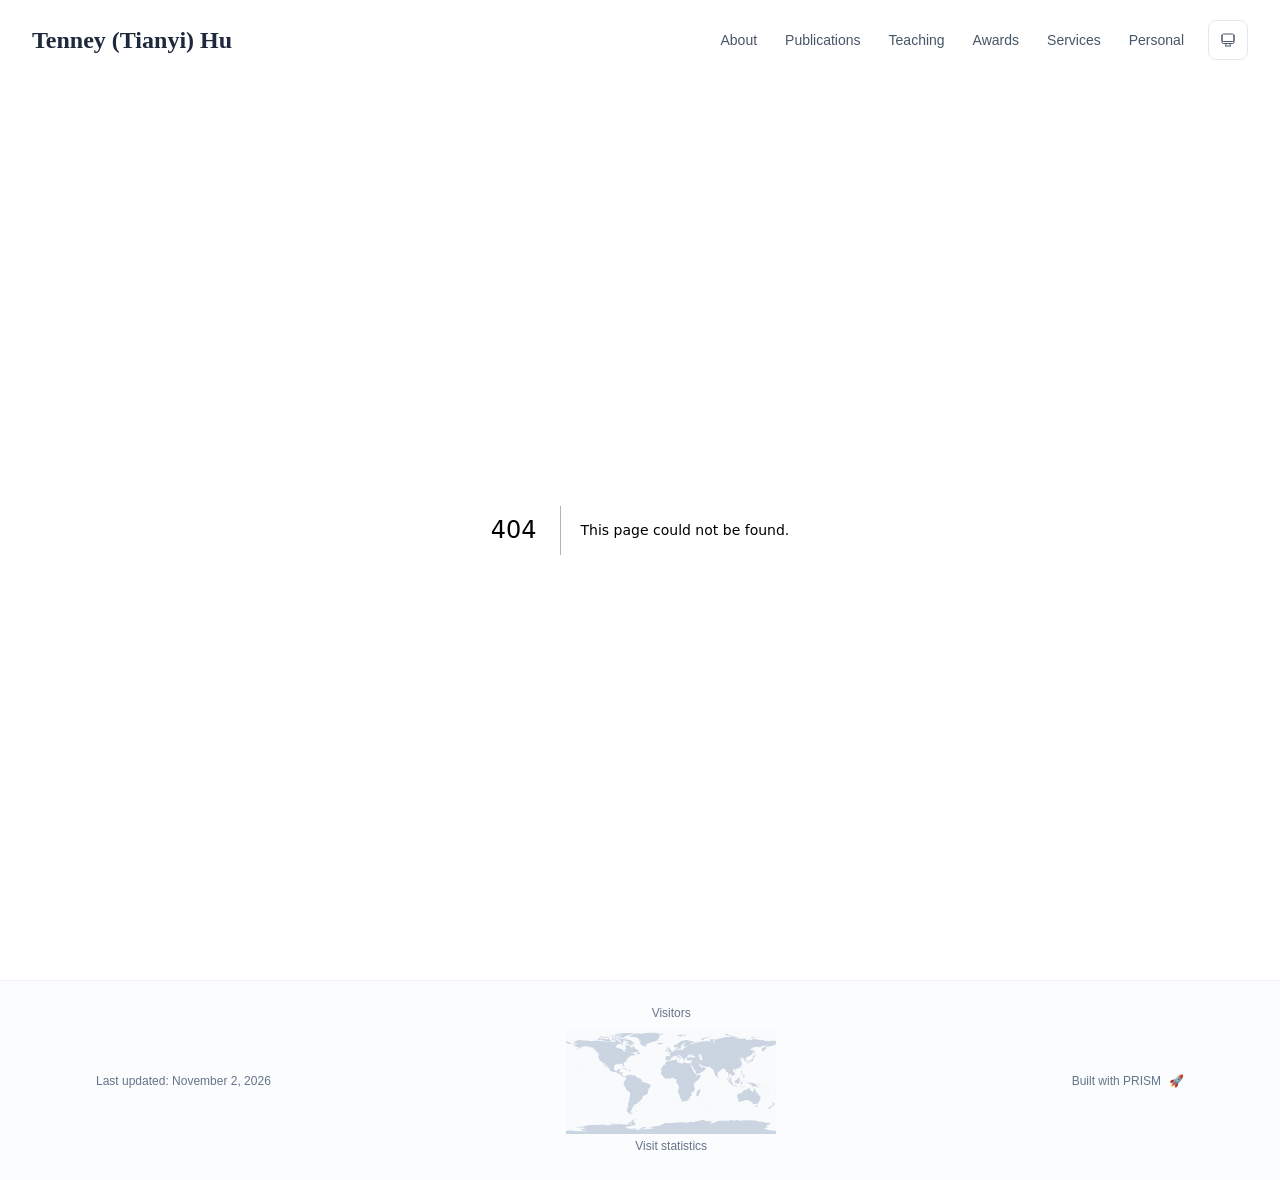
==== commit db460dd7: "Add a compact visitor map and visit counter to the shared footer" ====
--- a/404/index.html
+++ b/404/index.html
@@ -1,4 +1,4 @@
-<!DOCTYPE html><!--tBl_cFNAzrPfrctLOhfGu--><html lang="en" class="scroll-smooth"><head><meta charSet="utf-8"/><meta name="viewport" content="width=device-width, initial-scale=1"/><link rel="stylesheet" href="/_next/static/css/1323167429cc407e.css" data-precedence="next"/><link rel="preload" as="script" fetchPriority="low" href="/_next/static/chunks/webpack-084ae6d53f03b7b3.js"/><script src="/_next/static/chunks/4bd1b696-c023c6e3521b1417.js" async=""></script><script src="/_next/static/chunks/255-dda36e826969d334.js" async=""></script><script src="/_next/static/chunks/main-app-a64afe714de69679.js" async=""></script><script src="/_next/static/chunks/615-4d3a2b0922041f0c.js" async=""></script><script src="/_next/static/chunks/619-9168df9c2a29b74b.js" async=""></script><script src="/_next/static/chunks/310-e331d309ebd695f5.js" async=""></script><script src="/_next/static/chunks/app/layout-cf4c3bbd81ba5dc7.js" async=""></script><link rel="icon" href="/icon.svg" type="image/svg+xml"/><link rel="dns-prefetch" href="https://jialeliu.com"/><link rel="preconnect" href="https://jialeliu.com" crossorigin=""/><link rel="preload" as="font" type="font/woff2" href="https://jialeliu.com/fonts/georgiab.woff2" crossorigin=""/><title>404: This page could not be found.</title><meta name="robots" content="noindex"/><title>Tenney (Tianyi) Hu</title><meta name="description" content="PhD student at the Aarhus University."/><meta name="author" content="Tianyi Hu"/><meta name="keywords" content="Tianyi Hu,PhD,Research,Aarhus University"/><meta name="creator" content="Tianyi Hu"/><meta name="publisher" content="Tianyi Hu"/><meta property="og:title" content="Tenney (Tianyi) Hu"/><meta property="og:description" content="PhD student at the Aarhus University."/><meta property="og:site_name" content="Tianyi Hu&#x27;s Academic Website"/><meta property="og:locale" content="en_US"/><meta property="og:type" content="website"/><meta name="twitter:card" content="summary"/><meta name="twitter:title" content="Tenney (Tianyi) Hu"/><meta name="twitter:description" content="PhD student at the Aarhus University."/><link rel="icon" href="/icon.svg"/><script>
+<!DOCTYPE html><!--tBl_cFNAzrPfrctLOhfGu--><html lang="en" class="scroll-smooth"><head><meta charSet="utf-8"/><meta name="viewport" content="width=device-width, initial-scale=1"/><link rel="stylesheet" href="/_next/static/css/1323167429cc407e.css" data-precedence="next"/><link rel="preload" as="script" fetchPriority="low" href="/_next/static/chunks/webpack-084ae6d53f03b7b3.js"/><script src="/_next/static/chunks/4bd1b696-c023c6e3521b1417.js" async=""></script><script src="/_next/static/chunks/255-dda36e826969d334.js" async=""></script><script src="/_next/static/chunks/main-app-a64afe714de69679.js" async=""></script><script src="/_next/static/chunks/615-4d3a2b0922041f0c.js" async=""></script><script src="/_next/static/chunks/619-9168df9c2a29b74b.js" async=""></script><script src="/_next/static/chunks/310-e331d309ebd695f5.js" async=""></script><script src="/_next/static/chunks/app/layout-2a6289e4efaa2893.js" async=""></script><link rel="icon" href="/icon.svg" type="image/svg+xml"/><link rel="dns-prefetch" href="https://jialeliu.com"/><link rel="preconnect" href="https://jialeliu.com" crossorigin=""/><link rel="preload" as="font" type="font/woff2" href="https://jialeliu.com/fonts/georgiab.woff2" crossorigin=""/><title>404: This page could not be found.</title><meta name="robots" content="noindex"/><title>Tenney (Tianyi) Hu</title><meta name="description" content="PhD student at the Aarhus University."/><meta name="author" content="Tianyi Hu"/><meta name="keywords" content="Tianyi Hu,PhD,Research,Aarhus University"/><meta name="creator" content="Tianyi Hu"/><meta name="publisher" content="Tianyi Hu"/><meta property="og:title" content="Tenney (Tianyi) Hu"/><meta property="og:description" content="PhD student at the Aarhus University."/><meta property="og:site_name" content="Tianyi Hu&#x27;s Academic Website"/><meta property="og:locale" content="en_US"/><meta property="og:type" content="website"/><meta name="twitter:card" content="summary"/><meta name="twitter:title" content="Tenney (Tianyi) Hu"/><meta name="twitter:description" content="PhD student at the Aarhus University."/><link rel="icon" href="/icon.svg"/><script>
               try {
                 const theme = localStorage.getItem('theme-storage');
                 const parsed = theme ? JSON.parse(theme) : null;
@@ -57,4 +57,4 @@
       root.lang = 'en';
       root.setAttribute('data-locale', 'en');
     }
-  </script><script src="/_next/static/chunks/polyfills-42372ed130431b0a.js" noModule=""></script></head><body class="font-sans antialiased"><div hidden=""><!--$--><!--/$--></div><div style="visibility:hidden"><nav class="fixed top-0 left-0 right-0 z-50" data-headlessui-state=""><div class="transition-all duration-300 ease-out bg-transparent" style="transform:translateY(-100px)"><div class="max-w-7xl mx-auto px-4 sm:px-6 lg:px-8"><div class="flex justify-between items-center h-16 lg:h-20"><div class="flex-shrink-0" tabindex="0"><a class="text-xl lg:text-2xl font-serif font-semibold text-primary hover:text-accent transition-colors duration-200" href="/">Tenney (Tianyi) Hu</a></div><div class="hidden lg:block"><div class="ml-10 flex items-center space-x-3"><div class="relative flex items-baseline space-x-1"><a data-nav-href="/" class="relative px-3 py-2 text-sm font-medium rounded-lg transition-colors duration-150 text-neutral-600" href="/">About</a><a data-nav-href="/publications" class="relative px-3 py-2 text-sm font-medium rounded-lg transition-colors duration-150 text-neutral-600" href="/publications/">Publications</a><a data-nav-href="/teaching" class="relative px-3 py-2 text-sm font-medium rounded-lg transition-colors duration-150 text-neutral-600" href="/teaching/">Teaching</a><a data-nav-href="/awards" class="relative px-3 py-2 text-sm font-medium rounded-lg transition-colors duration-150 text-neutral-600" href="/awards/">Awards</a><a data-nav-href="/services" class="relative px-3 py-2 text-sm font-medium rounded-lg transition-colors duration-150 text-neutral-600" href="/services/">Services</a><a data-nav-href="/personal" class="relative px-3 py-2 text-sm font-medium rounded-lg transition-colors duration-150 text-neutral-600" href="/personal/">Personal</a></div><div class="flex items-center justify-center w-10 h-10 rounded-lg border border-neutral-200 dark:border-[rgba(148,163,184,0.24)] bg-background dark:bg-neutral-800"><div class="w-4 h-4 rounded-full bg-neutral-300 animate-pulse"></div></div></div></div><div class="lg:hidden flex items-center space-x-2"><div class="flex items-center justify-center w-10 h-10 rounded-lg border border-neutral-200 dark:border-[rgba(148,163,184,0.24)] bg-background dark:bg-neutral-800"><div class="w-4 h-4 rounded-full bg-neutral-300 animate-pulse"></div></div><button class="inline-flex items-center justify-center p-2 rounded-md text-neutral-600 hover:text-primary hover:bg-neutral-100 dark:hover:bg-neutral-800 focus:outline-none focus:ring-2 focus:ring-inset focus:ring-accent transition-colors duration-200" id="headlessui-disclosure-button-_R_7pdb_" type="button" aria-expanded="false" data-headlessui-state=""><span class="sr-only">Open main menu</span><div><svg xmlns="http://www.w3.org/2000/svg" fill="none" viewBox="0 0 24 24" stroke-width="1.5" stroke="currentColor" aria-hidden="true" data-slot="icon" class="block h-6 w-6"><path stroke-linecap="round" stroke-linejoin="round" d="M3.75 6.75h16.5M3.75 12h16.5m-16.5 5.25h16.5"></path></svg></div></button></div></div></div></div></nav><main class="min-h-screen pt-16 lg:pt-20"><div style="font-family:system-ui,&quot;Segoe UI&quot;,Roboto,Helvetica,Arial,sans-serif,&quot;Apple Color Emoji&quot;,&quot;Segoe UI Emoji&quot;;height:100vh;text-align:center;display:flex;flex-direction:column;align-items:center;justify-content:center"><div><style>body{color:#000;background:#fff;margin:0}.next-error-h1{border-right:1px solid rgba(0,0,0,.3)}@media (prefers-color-scheme:dark){body{color:#fff;background:#000}.next-error-h1{border-right:1px solid rgba(255,255,255,.3)}}</style><h1 class="next-error-h1" style="display:inline-block;margin:0 20px 0 0;padding:0 23px 0 0;font-size:24px;font-weight:500;vertical-align:top;line-height:49px">404</h1><div style="display:inline-block"><h2 style="font-size:14px;font-weight:400;line-height:49px;margin:0">This page could not be found.</h2></div></div></div><!--$--><!--/$--></main><footer class="border-t border-neutral-200/50 bg-neutral-50/50 dark:bg-neutral-900/50 dark:border-neutral-700/50"><div class="max-w-6xl mx-auto px-4 sm:px-6 lg:px-8 py-6"><div class="flex flex-col sm:flex-row justify-between items-center gap-2"><p class="text-xs text-neutral-500">Last updated<!-- -->: <!-- -->April 13, 2026</p><p class="text-xs text-neutral-500 flex items-center"><a href="https://github.com/xyjoey/PRISM" target="_blank" rel="noopener noreferrer">Built with PRISM</a><span class="ml-2">🚀</span></p></div></div></footer></div><script src="/_next/static/chunks/webpack-084ae6d53f03b7b3.js" id="_R_" async=""></script><script>(self.__next_f=self.__next_f||[]).push([0])</script><script>self.__next_f.push([1,"1:\"$Sreact.fragment\"\n3:I[7558,[\"615\",\"static/chunks/615-4d3a2b0922041f0c.js\",\"619\",\"static/chunks/619-9168df9c2a29b74b.js\",\"310\",\"static/chunks/310-e331d309ebd695f5.js\",\"177\",\"static/chunks/app/layout-cf4c3bbd81ba5dc7.js\"],\"ThemeProvider\"]\n4:I[611,[\"615\",\"static/chunks/615-4d3a2b0922041f0c.js\",\"619\",\"static/chunks/619-9168df9c2a29b74b.js\",\"310\",\"static/chunks/310-e331d309ebd695f5.js\",\"177\",\"static/chunks/app/layout-cf4c3bbd81ba5dc7.js\"],\"LocaleProvider\"]\n5:I[552,[\"615\",\"static/chunks/615-4d3a2b0922041f0c.js\",\"619\",\"static/chunks/619-9168df9c2a29b74b.js\",\"310\",\"static/chunks/310-e331d309ebd695f5.js\",\"177\",\"static/chunks/app/layout-cf4c3bbd81ba5dc7.js\"],\"default\"]\nb:I[7150,[],\"\"]\n:HL[\"/_next/static/css/1323167429cc407e.css\",\"style\"]\n2:T57d,"])</script><script>self.__next_f.push([1,"\n    try {\n      const cfg = {\"enabled\":true,\"locales\":[\"en\"],\"defaultLocale\":\"en\",\"mode\":\"auto\",\"fixedLocale\":\"en\",\"persist\":true,\"switcher\":true,\"labels\":{\"en\":\"English\"}};\n      const storageKey = 'locale-storage';\n      const normalize = (value) =\u003e typeof value === 'string' ? value.trim().replace('_', '-').toLowerCase() : '';\n      const matchLocale = (candidate) =\u003e {\n        const normalized = normalize(candidate);\n        if (!normalized) return null;\n        if (cfg.locales.includes(normalized)) return normalized;\n        const language = normalized.split('-')[0];\n        if (cfg.locales.includes(language)) return language;\n        return null;\n      };\n\n      let resolved = null;\n\n      if (cfg.persist) {\n        resolved = matchLocale(localStorage.getItem(storageKey));\n      }\n\n      if (!resolved) {\n        if (cfg.mode === 'fixed') {\n          resolved = cfg.fixedLocale;\n        } else {\n          resolved = matchLocale(navigator.language);\n        }\n      }\n\n      if (!resolved) {\n        resolved = cfg.defaultLocale;\n      }\n\n      const root = document.documentElement;\n      root.lang = resolved;\n      root.setAttribute('data-locale', resolved);\n\n      if (cfg.persist) {\n        localStorage.setItem(storageKey, resolved);\n      }\n    } catch (e) {\n      const root = document.documentElement;\n      root.lang = 'en';\n      root.setAttribute('data-locale', 'en');\n    }\n  "])</script><script>self.__next_f.push([1,"0:{\"P\":null,\"b\":\"tBl_cFNAzrPfrctLOhfGu\",\"p\":\"\",\"c\":[\"\",\"_not-found\",\"\"],\"i\":false,\"f\":[[[\"\",{\"children\":[\"/_not-found\",{\"children\":[\"__PAGE__\",{}]}]},\"$undefined\",\"$undefined\",true],[\"\",[\"$\",\"$1\",\"c\",{\"children\":[[[\"$\",\"link\",\"0\",{\"rel\":\"stylesheet\",\"href\":\"/_next/static/css/1323167429cc407e.css\",\"precedence\":\"next\",\"crossOrigin\":\"$undefined\",\"nonce\":\"$undefined\"}]],[\"$\",\"html\",null,{\"lang\":\"en\",\"className\":\"scroll-smooth\",\"suppressHydrationWarning\":true,\"children\":[[\"$\",\"head\",null,{\"children\":[[\"$\",\"link\",null,{\"rel\":\"icon\",\"href\":\"/icon.svg\",\"type\":\"image/svg+xml\"}],[\"$\",\"link\",null,{\"rel\":\"dns-prefetch\",\"href\":\"https://jialeliu.com\"}],[\"$\",\"link\",null,{\"rel\":\"preconnect\",\"href\":\"https://jialeliu.com\",\"crossOrigin\":\"\"}],[\"$\",\"link\",null,{\"rel\":\"preload\",\"as\":\"font\",\"type\":\"font/woff2\",\"href\":\"https://jialeliu.com/fonts/georgiab.woff2\",\"crossOrigin\":\"\"}],[\"$\",\"script\",null,{\"dangerouslySetInnerHTML\":{\"__html\":\"\\n              try {\\n                const theme = localStorage.getItem('theme-storage');\\n                const parsed = theme ? JSON.parse(theme) : null;\\n                const setting = parsed?.state?.theme || 'system';\\n                const prefersDark = typeof window !== 'undefined' \u0026\u0026 window.matchMedia \u0026\u0026 window.matchMedia('(prefers-color-scheme: dark)').matches;\\n                const effective = setting === 'dark' ? 'dark' : (setting === 'light' ? 'light' : (prefersDark ? 'dark' : 'light'));\\n                var root = document.documentElement;\\n                root.classList.add(effective);\\n                root.setAttribute('data-theme', effective);\\n              } catch (e) {\\n                var root = document.documentElement;\\n                root.classList.add('light');\\n                root.setAttribute('data-theme', 'light');\\n              }\\n            \"}}],[\"$\",\"script\",null,{\"dangerouslySetInnerHTML\":{\"__html\":\"$2\"}}]]}],[\"$\",\"body\",null,{\"className\":\"font-sans antialiased\",\"children\":[\"$\",\"$L3\",null,{\"children\":[\"$\",\"$L4\",null,{\"config\":{\"enabled\":true,\"locales\":[\"en\"],\"defaultLocale\":\"en\",\"mode\":\"auto\",\"fixedLocale\":\"en\",\"persist\":true,\"switcher\":true,\"labels\":{\"en\":\"English\"}},\"children\":[[\"$\",\"$L5\",null,{\"items\":[{\"title\":\"About\",\"type\":\"page\",\"target\":\"about\",\"href\":\"/\"},{\"title\":\"Publications\",\"type\":\"page\",\"target\":\"publications\",\"href\":\"/publications\"},{\"title\":\"Teaching\",\"type\":\"page\",\"target\":\"teaching\",\"href\":\"/teaching\"},{\"title\":\"Awards\",\"type\":\"page\",\"target\":\"awards\",\"href\":\"/awards\"},{\"title\":\"Services\",\"type\":\"page\",\"target\":\"services\",\"href\":\"/services\"},{\"title\":\"Personal\",\"type\":\"page\",\"target\":\"personal\",\"href\":\"/personal\"}],\"siteTitle\":\"Tenney (Tianyi) Hu\",\"enableOnePageMode\":false,\"i18n\":\"$0:f:0:1:1:props:children:1:props:children:1:props:children:props:children:props:config\",\"itemsByLocale\":{\"en\":[{\"title\":\"About\",\"type\":\"page\",\"target\":\"about\",\"href\":\"/\"},{\"title\":\"Publications\",\"type\":\"page\",\"target\":\"publications\",\"href\":\"/publications\"},{\"title\":\"Teaching\",\"type\":\"page\",\"target\":\"teaching\",\"href\":\"/teaching\"},{\"title\":\"Awards\",\"type\":\"page\",\"target\":\"awards\",\"href\":\"/awards\"},{\"title\":\"Services\",\"type\":\"page\",\"target\":\"services\",\"href\":\"/services\"},{\"title\":\"Personal\",\"type\":\"page\",\"target\":\"personal\",\"href\":\"/personal\"}]},\"siteTitleByLocale\":{\"en\":\"Tenney (Tianyi) Hu\"}}],\"$L6\",\"$L7\"]}]}]}]]}]]}],{\"children\":[\"/_not-found\",\"$L8\",{\"children\":[\"__PAGE__\",\"$L9\",{},null,false]},null,false]},null,false],\"$La\",false]],\"m\":\"$undefined\",\"G\":[\"$b\",[]],\"s\":false,\"S\":true}\n"])</script><script>self.__next_f.push([1,"c:I[9766,[],\"\"]\nd:I[8924,[],\"\"]\ne:I[7923,[\"615\",\"static/chunks/615-4d3a2b0922041f0c.js\",\"619\",\"static/chunks/619-9168df9c2a29b74b.js\",\"310\",\"static/chunks/310-e331d309ebd695f5.js\",\"177\",\"static/chunks/app/layout-cf4c3bbd81ba5dc7.js\"],\"default\"]\nf:I[4431,[],\"OutletBoundary\"]\n11:I[5278,[],\"AsyncMetadataOutlet\"]\n13:I[4431,[],\"ViewportBoundary\"]\n15:I[4431,[],\"MetadataBoundary\"]\n16:\"$Sreact.suspense\"\n6:[\"$\",\"main\",null,{\"className\":\"min-h-screen pt-16 lg:pt-20\",\"children\":[\"$\",\"$Lc\",null,{\"parallelRouterKey\":\"children\",\"error\":\"$undefined\",\"errorStyles\":\"$undefined\",\"errorScripts\":\"$undefined\",\"template\":[\"$\",\"$Ld\",null,{}],\"templateStyles\":\"$undefined\",\"templateScripts\":\"$undefined\",\"notFound\":\"$undefined\",\"forbidden\":\"$undefined\",\"unauthorized\":\"$undefined\"}]}]\n7:[\"$\",\"$Le\",null,{\"lastUpdated\":\"$undefined\",\"lastUpdatedByLocale\":{\"en\":\"$undefined\"},\"defaultLocale\":\"en\"}]\n8:[\"$\",\"$1\",\"c\",{\"children\":[null,[\"$\",\"$Lc\",null,{\"parallelRouterKey\":\"children\",\"error\":\"$undefined\",\"errorStyles\":\"$undefined\",\"errorScripts\":\"$undefined\",\"template\":[\"$\",\"$Ld\",null,{}],\"templateStyles\":\"$undefined\",\"templateScripts\":\"$undefined\",\"notFound\":\"$undefined\",\"forbidden\":\"$undefined\",\"unauthorized\":\"$undefined\"}]]}]\n"])</script><script>self.__next_f.push([1,"9:[\"$\",\"$1\",\"c\",{\"children\":[[[\"$\",\"title\",null,{\"children\":\"404: This page could not be found.\"}],[\"$\",\"div\",null,{\"style\":{\"fontFamily\":\"system-ui,\\\"Segoe UI\\\",Roboto,Helvetica,Arial,sans-serif,\\\"Apple Color Emoji\\\",\\\"Segoe UI Emoji\\\"\",\"height\":\"100vh\",\"textAlign\":\"center\",\"display\":\"flex\",\"flexDirection\":\"column\",\"alignItems\":\"center\",\"justifyContent\":\"center\"},\"children\":[\"$\",\"div\",null,{\"children\":[[\"$\",\"style\",null,{\"dangerouslySetInnerHTML\":{\"__html\":\"body{color:#000;background:#fff;margin:0}.next-error-h1{border-right:1px solid rgba(0,0,0,.3)}@media (prefers-color-scheme:dark){body{color:#fff;background:#000}.next-error-h1{border-right:1px solid rgba(255,255,255,.3)}}\"}}],[\"$\",\"h1\",null,{\"className\":\"next-error-h1\",\"style\":{\"display\":\"inline-block\",\"margin\":\"0 20px 0 0\",\"padding\":\"0 23px 0 0\",\"fontSize\":24,\"fontWeight\":500,\"verticalAlign\":\"top\",\"lineHeight\":\"49px\"},\"children\":404}],[\"$\",\"div\",null,{\"style\":{\"display\":\"inline-block\"},\"children\":[\"$\",\"h2\",null,{\"style\":{\"fontSize\":14,\"fontWeight\":400,\"lineHeight\":\"49px\",\"margin\":0},\"children\":\"This page could not be found.\"}]}]]}]}]],null,[\"$\",\"$Lf\",null,{\"children\":[\"$L10\",[\"$\",\"$L11\",null,{\"promise\":\"$@12\"}]]}]]}]\n"])</script><script>self.__next_f.push([1,"a:[\"$\",\"$1\",\"h\",{\"children\":[[\"$\",\"meta\",null,{\"name\":\"robots\",\"content\":\"noindex\"}],[[\"$\",\"$L13\",null,{\"children\":\"$L14\"}],null],[\"$\",\"$L15\",null,{\"children\":[\"$\",\"div\",null,{\"hidden\":true,\"children\":[\"$\",\"$16\",null,{\"fallback\":null,\"children\":\"$L17\"}]}]}]]}]\n"])</script><script>self.__next_f.push([1,"14:[[\"$\",\"meta\",\"0\",{\"charSet\":\"utf-8\"}],[\"$\",\"meta\",\"1\",{\"name\":\"viewport\",\"content\":\"width=device-width, initial-scale=1\"}]]\n10:null\n"])</script><script>self.__next_f.push([1,"18:I[622,[],\"IconMark\"]\n"])</script><script>self.__next_f.push([1,"12:{\"metadata\":[[\"$\",\"title\",\"0\",{\"children\":\"Tenney (Tianyi) Hu\"}],[\"$\",\"meta\",\"1\",{\"name\":\"description\",\"content\":\"PhD student at the Aarhus University.\"}],[\"$\",\"meta\",\"2\",{\"name\":\"author\",\"content\":\"Tianyi Hu\"}],[\"$\",\"meta\",\"3\",{\"name\":\"keywords\",\"content\":\"Tianyi Hu,PhD,Research,Aarhus University\"}],[\"$\",\"meta\",\"4\",{\"name\":\"creator\",\"content\":\"Tianyi Hu\"}],[\"$\",\"meta\",\"5\",{\"name\":\"publisher\",\"content\":\"Tianyi Hu\"}],[\"$\",\"meta\",\"6\",{\"property\":\"og:title\",\"content\":\"Tenney (Tianyi) Hu\"}],[\"$\",\"meta\",\"7\",{\"property\":\"og:description\",\"content\":\"PhD student at the Aarhus University.\"}],[\"$\",\"meta\",\"8\",{\"property\":\"og:site_name\",\"content\":\"Tianyi Hu's Academic Website\"}],[\"$\",\"meta\",\"9\",{\"property\":\"og:locale\",\"content\":\"en_US\"}],[\"$\",\"meta\",\"10\",{\"property\":\"og:type\",\"content\":\"website\"}],[\"$\",\"meta\",\"11\",{\"name\":\"twitter:card\",\"content\":\"summary\"}],[\"$\",\"meta\",\"12\",{\"name\":\"twitter:title\",\"content\":\"Tenney (Tianyi) Hu\"}],[\"$\",\"meta\",\"13\",{\"name\":\"twitter:description\",\"content\":\"PhD student at the Aarhus University.\"}],[\"$\",\"link\",\"14\",{\"rel\":\"icon\",\"href\":\"/icon.svg\"}],[\"$\",\"$L18\",\"15\",{}]],\"error\":null,\"digest\":\"$undefined\"}\n"])</script><script>self.__next_f.push([1,"17:\"$12:metadata\"\n"])</script></body></html>+  </script><script src="/_next/static/chunks/polyfills-42372ed130431b0a.js" noModule=""></script></head><body class="font-sans antialiased"><div hidden=""><!--$--><!--/$--></div><div style="visibility:hidden"><nav class="fixed top-0 left-0 right-0 z-50" data-headlessui-state=""><div class="transition-all duration-300 ease-out bg-transparent" style="transform:translateY(-100px)"><div class="max-w-7xl mx-auto px-4 sm:px-6 lg:px-8"><div class="flex justify-between items-center h-16 lg:h-20"><div class="flex-shrink-0" tabindex="0"><a class="text-xl lg:text-2xl font-serif font-semibold text-primary hover:text-accent transition-colors duration-200" href="/">Tenney (Tianyi) Hu</a></div><div class="hidden lg:block"><div class="ml-10 flex items-center space-x-3"><div class="relative flex items-baseline space-x-1"><a data-nav-href="/" class="relative px-3 py-2 text-sm font-medium rounded-lg transition-colors duration-150 text-neutral-600" href="/">About</a><a data-nav-href="/publications" class="relative px-3 py-2 text-sm font-medium rounded-lg transition-colors duration-150 text-neutral-600" href="/publications/">Publications</a><a data-nav-href="/teaching" class="relative px-3 py-2 text-sm font-medium rounded-lg transition-colors duration-150 text-neutral-600" href="/teaching/">Teaching</a><a data-nav-href="/awards" class="relative px-3 py-2 text-sm font-medium rounded-lg transition-colors duration-150 text-neutral-600" href="/awards/">Awards</a><a data-nav-href="/services" class="relative px-3 py-2 text-sm font-medium rounded-lg transition-colors duration-150 text-neutral-600" href="/services/">Services</a><a data-nav-href="/personal" class="relative px-3 py-2 text-sm font-medium rounded-lg transition-colors duration-150 text-neutral-600" href="/personal/">Personal</a></div><div class="flex items-center justify-center w-10 h-10 rounded-lg border border-neutral-200 dark:border-[rgba(148,163,184,0.24)] bg-background dark:bg-neutral-800"><div class="w-4 h-4 rounded-full bg-neutral-300 animate-pulse"></div></div></div></div><div class="lg:hidden flex items-center space-x-2"><div class="flex items-center justify-center w-10 h-10 rounded-lg border border-neutral-200 dark:border-[rgba(148,163,184,0.24)] bg-background dark:bg-neutral-800"><div class="w-4 h-4 rounded-full bg-neutral-300 animate-pulse"></div></div><button class="inline-flex items-center justify-center p-2 rounded-md text-neutral-600 hover:text-primary hover:bg-neutral-100 dark:hover:bg-neutral-800 focus:outline-none focus:ring-2 focus:ring-inset focus:ring-accent transition-colors duration-200" id="headlessui-disclosure-button-_R_7pdb_" type="button" aria-expanded="false" data-headlessui-state=""><span class="sr-only">Open main menu</span><div><svg xmlns="http://www.w3.org/2000/svg" fill="none" viewBox="0 0 24 24" stroke-width="1.5" stroke="currentColor" aria-hidden="true" data-slot="icon" class="block h-6 w-6"><path stroke-linecap="round" stroke-linejoin="round" d="M3.75 6.75h16.5M3.75 12h16.5m-16.5 5.25h16.5"></path></svg></div></button></div></div></div></div></nav><main class="min-h-screen pt-16 lg:pt-20"><div style="font-family:system-ui,&quot;Segoe UI&quot;,Roboto,Helvetica,Arial,sans-serif,&quot;Apple Color Emoji&quot;,&quot;Segoe UI Emoji&quot;;height:100vh;text-align:center;display:flex;flex-direction:column;align-items:center;justify-content:center"><div><style>body{color:#000;background:#fff;margin:0}.next-error-h1{border-right:1px solid rgba(0,0,0,.3)}@media (prefers-color-scheme:dark){body{color:#fff;background:#000}.next-error-h1{border-right:1px solid rgba(255,255,255,.3)}}</style><h1 class="next-error-h1" style="display:inline-block;margin:0 20px 0 0;padding:0 23px 0 0;font-size:24px;font-weight:500;vertical-align:top;line-height:49px">404</h1><div style="display:inline-block"><h2 style="font-size:14px;font-weight:400;line-height:49px;margin:0">This page could not be found.</h2></div></div></div><!--$--><!--/$--></main><footer class="border-t border-neutral-200/50 bg-neutral-50/50 dark:bg-neutral-900/50 dark:border-neutral-700/50"><div class="max-w-6xl mx-auto px-4 sm:px-6 lg:px-8 py-6"><div class="flex flex-col sm:flex-row justify-between items-center gap-2"><p class="text-xs text-neutral-500">Last updated<!-- -->: <!-- -->November 2, 2026</p><section aria-label="Visitor locations and visit count" class="flex-shrink-0 text-xs text-neutral-500" style="width:210px;max-width:100%;text-align:center"><p class="text-xs font-medium text-neutral-500 mb-2">Visitors</p><a id="site-visitor-map" href="https://www.supercounters.com/stats/1740170" target="_blank" rel="noopener noreferrer" aria-label="Approximate visitor locations. Open visitor statistics." title="Approximate visitor locations" style="display:block;position:relative;width:210px;height:105px;background-image:url(/assets/visitor-world.svg);background-repeat:no-repeat;background-position:center;background-size:210px 105px"></a><div id="site-visitor-count" style="min-height:18px;margin-top:4px"><a id="site-visitor-fallback" href="https://www.supercounters.com/stats/1740171" target="_blank" rel="noopener noreferrer" class="text-xs text-neutral-500 hover:text-accent">Visit statistics</a></div></section><p class="text-xs text-neutral-500 flex items-center"><a href="https://github.com/xyjoey/PRISM" target="_blank" rel="noopener noreferrer">Built with PRISM</a><span class="ml-2">🚀</span></p></div></div></footer></div><script src="/_next/static/chunks/webpack-084ae6d53f03b7b3.js" id="_R_" async=""></script><script>(self.__next_f=self.__next_f||[]).push([0])</script><script>self.__next_f.push([1,"1:\"$Sreact.fragment\"\n3:I[7558,[\"615\",\"static/chunks/615-4d3a2b0922041f0c.js\",\"619\",\"static/chunks/619-9168df9c2a29b74b.js\",\"310\",\"static/chunks/310-e331d309ebd695f5.js\",\"177\",\"static/chunks/app/layout-2a6289e4efaa2893.js\"],\"ThemeProvider\"]\n4:I[611,[\"615\",\"static/chunks/615-4d3a2b0922041f0c.js\",\"619\",\"static/chunks/619-9168df9c2a29b74b.js\",\"310\",\"static/chunks/310-e331d309ebd695f5.js\",\"177\",\"static/chunks/app/layout-2a6289e4efaa2893.js\"],\"LocaleProvider\"]\n5:I[552,[\"615\",\"static/chunks/615-4d3a2b0922041f0c.js\",\"619\",\"static/chunks/619-9168df9c2a29b74b.js\",\"310\",\"static/chunks/310-e331d309ebd695f5.js\",\"177\",\"static/chunks/app/layout-2a6289e4efaa2893.js\"],\"default\"]\nb:I[7150,[],\"\"]\n:HL[\"/_next/static/css/1323167429cc407e.css\",\"style\"]\n2:T57d,"])</script><script>self.__next_f.push([1,"\n    try {\n      const cfg = {\"enabled\":true,\"locales\":[\"en\"],\"defaultLocale\":\"en\",\"mode\":\"auto\",\"fixedLocale\":\"en\",\"persist\":true,\"switcher\":true,\"labels\":{\"en\":\"English\"}};\n      const storageKey = 'locale-storage';\n      const normalize = (value) => typeof value === 'string' ? value.trim().replace('_', '-').toLowerCase() : '';\n      const matchLocale = (candidate) => {\n        const normalized = normalize(candidate);\n        if (!normalized) return null;\n        if (cfg.locales.includes(normalized)) return normalized;\n        const language = normalized.split('-')[0];\n        if (cfg.locales.includes(language)) return language;\n        return null;\n      };\n\n      let resolved = null;\n\n      if (cfg.persist) {\n        resolved = matchLocale(localStorage.getItem(storageKey));\n      }\n\n      if (!resolved) {\n        if (cfg.mode === 'fixed') {\n          resolved = cfg.fixedLocale;\n        } else {\n          resolved = matchLocale(navigator.language);\n        }\n      }\n\n      if (!resolved) {\n        resolved = cfg.defaultLocale;\n      }\n\n      const root = document.documentElement;\n      root.lang = resolved;\n      root.setAttribute('data-locale', resolved);\n\n      if (cfg.persist) {\n        localStorage.setItem(storageKey, resolved);\n      }\n    } catch (e) {\n      const root = document.documentElement;\n      root.lang = 'en';\n      root.setAttribute('data-locale', 'en');\n    }\n  "])</script><script>self.__next_f.push([1,"0:{\"P\":null,\"b\":\"tBl_cFNAzrPfrctLOhfGu\",\"p\":\"\",\"c\":[\"\",\"_not-found\",\"\"],\"i\":false,\"f\":[[[\"\",{\"children\":[\"/_not-found\",{\"children\":[\"__PAGE__\",{}]}]},\"$undefined\",\"$undefined\",true],[\"\",[\"$\",\"$1\",\"c\",{\"children\":[[[\"$\",\"link\",\"0\",{\"rel\":\"stylesheet\",\"href\":\"/_next/static/css/1323167429cc407e.css\",\"precedence\":\"next\",\"crossOrigin\":\"$undefined\",\"nonce\":\"$undefined\"}]],[\"$\",\"html\",null,{\"lang\":\"en\",\"className\":\"scroll-smooth\",\"suppressHydrationWarning\":true,\"children\":[[\"$\",\"head\",null,{\"children\":[[\"$\",\"link\",null,{\"rel\":\"icon\",\"href\":\"/icon.svg\",\"type\":\"image/svg+xml\"}],[\"$\",\"link\",null,{\"rel\":\"dns-prefetch\",\"href\":\"https://jialeliu.com\"}],[\"$\",\"link\",null,{\"rel\":\"preconnect\",\"href\":\"https://jialeliu.com\",\"crossOrigin\":\"\"}],[\"$\",\"link\",null,{\"rel\":\"preload\",\"as\":\"font\",\"type\":\"font/woff2\",\"href\":\"https://jialeliu.com/fonts/georgiab.woff2\",\"crossOrigin\":\"\"}],[\"$\",\"script\",null,{\"dangerouslySetInnerHTML\":{\"__html\":\"\\n              try {\\n                const theme = localStorage.getItem('theme-storage');\\n                const parsed = theme ? JSON.parse(theme) : null;\\n                const setting = parsed?.state?.theme || 'system';\\n                const prefersDark = typeof window !== 'undefined' && window.matchMedia && window.matchMedia('(prefers-color-scheme: dark)').matches;\\n                const effective = setting === 'dark' ? 'dark' : (setting === 'light' ? 'light' : (prefersDark ? 'dark' : 'light'));\\n                var root = document.documentElement;\\n                root.classList.add(effective);\\n                root.setAttribute('data-theme', effective);\\n              } catch (e) {\\n                var root = document.documentElement;\\n                root.classList.add('light');\\n                root.setAttribute('data-theme', 'light');\\n              }\\n            \"}}],[\"$\",\"script\",null,{\"dangerouslySetInnerHTML\":{\"__html\":\"$2\"}}]]}],[\"$\",\"body\",null,{\"className\":\"font-sans antialiased\",\"children\":[\"$\",\"$L3\",null,{\"children\":[\"$\",\"$L4\",null,{\"config\":{\"enabled\":true,\"locales\":[\"en\"],\"defaultLocale\":\"en\",\"mode\":\"auto\",\"fixedLocale\":\"en\",\"persist\":true,\"switcher\":true,\"labels\":{\"en\":\"English\"}},\"children\":[[\"$\",\"$L5\",null,{\"items\":[{\"title\":\"About\",\"type\":\"page\",\"target\":\"about\",\"href\":\"/\"},{\"title\":\"Publications\",\"type\":\"page\",\"target\":\"publications\",\"href\":\"/publications\"},{\"title\":\"Teaching\",\"type\":\"page\",\"target\":\"teaching\",\"href\":\"/teaching\"},{\"title\":\"Awards\",\"type\":\"page\",\"target\":\"awards\",\"href\":\"/awards\"},{\"title\":\"Services\",\"type\":\"page\",\"target\":\"services\",\"href\":\"/services\"},{\"title\":\"Personal\",\"type\":\"page\",\"target\":\"personal\",\"href\":\"/personal\"}],\"siteTitle\":\"Tenney (Tianyi) Hu\",\"enableOnePageMode\":false,\"i18n\":\"$0:f:0:1:1:props:children:1:props:children:1:props:children:props:children:props:config\",\"itemsByLocale\":{\"en\":[{\"title\":\"About\",\"type\":\"page\",\"target\":\"about\",\"href\":\"/\"},{\"title\":\"Publications\",\"type\":\"page\",\"target\":\"publications\",\"href\":\"/publications\"},{\"title\":\"Teaching\",\"type\":\"page\",\"target\":\"teaching\",\"href\":\"/teaching\"},{\"title\":\"Awards\",\"type\":\"page\",\"target\":\"awards\",\"href\":\"/awards\"},{\"title\":\"Services\",\"type\":\"page\",\"target\":\"services\",\"href\":\"/services\"},{\"title\":\"Personal\",\"type\":\"page\",\"target\":\"personal\",\"href\":\"/personal\"}]},\"siteTitleByLocale\":{\"en\":\"Tenney (Tianyi) Hu\"}}],\"$L6\",\"$L7\"]}]}]}]]}]]}],{\"children\":[\"/_not-found\",\"$L8\",{\"children\":[\"__PAGE__\",\"$L9\",{},null,false]},null,false]},null,false],\"$La\",false]],\"m\":\"$undefined\",\"G\":[\"$b\",[]],\"s\":false,\"S\":true}\n"])</script><script>self.__next_f.push([1,"c:I[9766,[],\"\"]\nd:I[8924,[],\"\"]\ne:I[7923,[\"615\",\"static/chunks/615-4d3a2b0922041f0c.js\",\"619\",\"static/chunks/619-9168df9c2a29b74b.js\",\"310\",\"static/chunks/310-e331d309ebd695f5.js\",\"177\",\"static/chunks/app/layout-2a6289e4efaa2893.js\"],\"default\"]\nf:I[4431,[],\"OutletBoundary\"]\n11:I[5278,[],\"AsyncMetadataOutlet\"]\n13:I[4431,[],\"ViewportBoundary\"]\n15:I[4431,[],\"MetadataBoundary\"]\n16:\"$Sreact.suspense\"\n6:[\"$\",\"main\",null,{\"className\":\"min-h-screen pt-16 lg:pt-20\",\"children\":[\"$\",\"$Lc\",null,{\"parallelRouterKey\":\"children\",\"error\":\"$undefined\",\"errorStyles\":\"$undefined\",\"errorScripts\":\"$undefined\",\"template\":[\"$\",\"$Ld\",null,{}],\"templateStyles\":\"$undefined\",\"templateScripts\":\"$undefined\",\"notFound\":\"$undefined\",\"forbidden\":\"$undefined\",\"unauthorized\":\"$undefined\"}]}]\n7:[\"$\",\"$Le\",null,{\"lastUpdated\":\"November 2, 2026\",\"lastUpdatedByLocale\":{\"en\":\"November 2, 2026\"},\"defaultLocale\":\"en\"}]\n8:[\"$\",\"$1\",\"c\",{\"children\":[null,[\"$\",\"$Lc\",null,{\"parallelRouterKey\":\"children\",\"error\":\"$undefined\",\"errorStyles\":\"$undefined\",\"errorScripts\":\"$undefined\",\"template\":[\"$\",\"$Ld\",null,{}],\"templateStyles\":\"$undefined\",\"templateScripts\":\"$undefined\",\"notFound\":\"$undefined\",\"forbidden\":\"$undefined\",\"unauthorized\":\"$undefined\"}]]}]\n"])</script><script>self.__next_f.push([1,"9:[\"$\",\"$1\",\"c\",{\"children\":[[[\"$\",\"title\",null,{\"children\":\"404: This page could not be found.\"}],[\"$\",\"div\",null,{\"style\":{\"fontFamily\":\"system-ui,\\\"Segoe UI\\\",Roboto,Helvetica,Arial,sans-serif,\\\"Apple Color Emoji\\\",\\\"Segoe UI Emoji\\\"\",\"height\":\"100vh\",\"textAlign\":\"center\",\"display\":\"flex\",\"flexDirection\":\"column\",\"alignItems\":\"center\",\"justifyContent\":\"center\"},\"children\":[\"$\",\"div\",null,{\"children\":[[\"$\",\"style\",null,{\"dangerouslySetInnerHTML\":{\"__html\":\"body{color:#000;background:#fff;margin:0}.next-error-h1{border-right:1px solid rgba(0,0,0,.3)}@media (prefers-color-scheme:dark){body{color:#fff;background:#000}.next-error-h1{border-right:1px solid rgba(255,255,255,.3)}}\"}}],[\"$\",\"h1\",null,{\"className\":\"next-error-h1\",\"style\":{\"display\":\"inline-block\",\"margin\":\"0 20px 0 0\",\"padding\":\"0 23px 0 0\",\"fontSize\":24,\"fontWeight\":500,\"verticalAlign\":\"top\",\"lineHeight\":\"49px\"},\"children\":404}],[\"$\",\"div\",null,{\"style\":{\"display\":\"inline-block\"},\"children\":[\"$\",\"h2\",null,{\"style\":{\"fontSize\":14,\"fontWeight\":400,\"lineHeight\":\"49px\",\"margin\":0},\"children\":\"This page could not be found.\"}]}]]}]}]],null,[\"$\",\"$Lf\",null,{\"children\":[\"$L10\",[\"$\",\"$L11\",null,{\"promise\":\"$@12\"}]]}]]}]\n"])</script><script>self.__next_f.push([1,"a:[\"$\",\"$1\",\"h\",{\"children\":[[\"$\",\"meta\",null,{\"name\":\"robots\",\"content\":\"noindex\"}],[[\"$\",\"$L13\",null,{\"children\":\"$L14\"}],null],[\"$\",\"$L15\",null,{\"children\":[\"$\",\"div\",null,{\"hidden\":true,\"children\":[\"$\",\"$16\",null,{\"fallback\":null,\"children\":\"$L17\"}]}]}]]}]\n"])</script><script>self.__next_f.push([1,"14:[[\"$\",\"meta\",\"0\",{\"charSet\":\"utf-8\"}],[\"$\",\"meta\",\"1\",{\"name\":\"viewport\",\"content\":\"width=device-width, initial-scale=1\"}]]\n10:null\n"])</script><script>self.__next_f.push([1,"18:I[622,[],\"IconMark\"]\n"])</script><script>self.__next_f.push([1,"12:{\"metadata\":[[\"$\",\"title\",\"0\",{\"children\":\"Tenney (Tianyi) Hu\"}],[\"$\",\"meta\",\"1\",{\"name\":\"description\",\"content\":\"PhD student at the Aarhus University.\"}],[\"$\",\"meta\",\"2\",{\"name\":\"author\",\"content\":\"Tianyi Hu\"}],[\"$\",\"meta\",\"3\",{\"name\":\"keywords\",\"content\":\"Tianyi Hu,PhD,Research,Aarhus University\"}],[\"$\",\"meta\",\"4\",{\"name\":\"creator\",\"content\":\"Tianyi Hu\"}],[\"$\",\"meta\",\"5\",{\"name\":\"publisher\",\"content\":\"Tianyi Hu\"}],[\"$\",\"meta\",\"6\",{\"property\":\"og:title\",\"content\":\"Tenney (Tianyi) Hu\"}],[\"$\",\"meta\",\"7\",{\"property\":\"og:description\",\"content\":\"PhD student at the Aarhus University.\"}],[\"$\",\"meta\",\"8\",{\"property\":\"og:site_name\",\"content\":\"Tianyi Hu's Academic Website\"}],[\"$\",\"meta\",\"9\",{\"property\":\"og:locale\",\"content\":\"en_US\"}],[\"$\",\"meta\",\"10\",{\"property\":\"og:type\",\"content\":\"website\"}],[\"$\",\"meta\",\"11\",{\"name\":\"twitter:card\",\"content\":\"summary\"}],[\"$\",\"meta\",\"12\",{\"name\":\"twitter:title\",\"content\":\"Tenney (Tianyi) Hu\"}],[\"$\",\"meta\",\"13\",{\"name\":\"twitter:description\",\"content\":\"PhD student at the Aarhus University.\"}],[\"$\",\"link\",\"14\",{\"rel\":\"icon\",\"href\":\"/icon.svg\"}],[\"$\",\"$L18\",\"15\",{}]],\"error\":null,\"digest\":\"$undefined\"}\n"])</script><script>self.__next_f.push([1,"17:\"$12:metadata\"\n"])</script></body></html>
